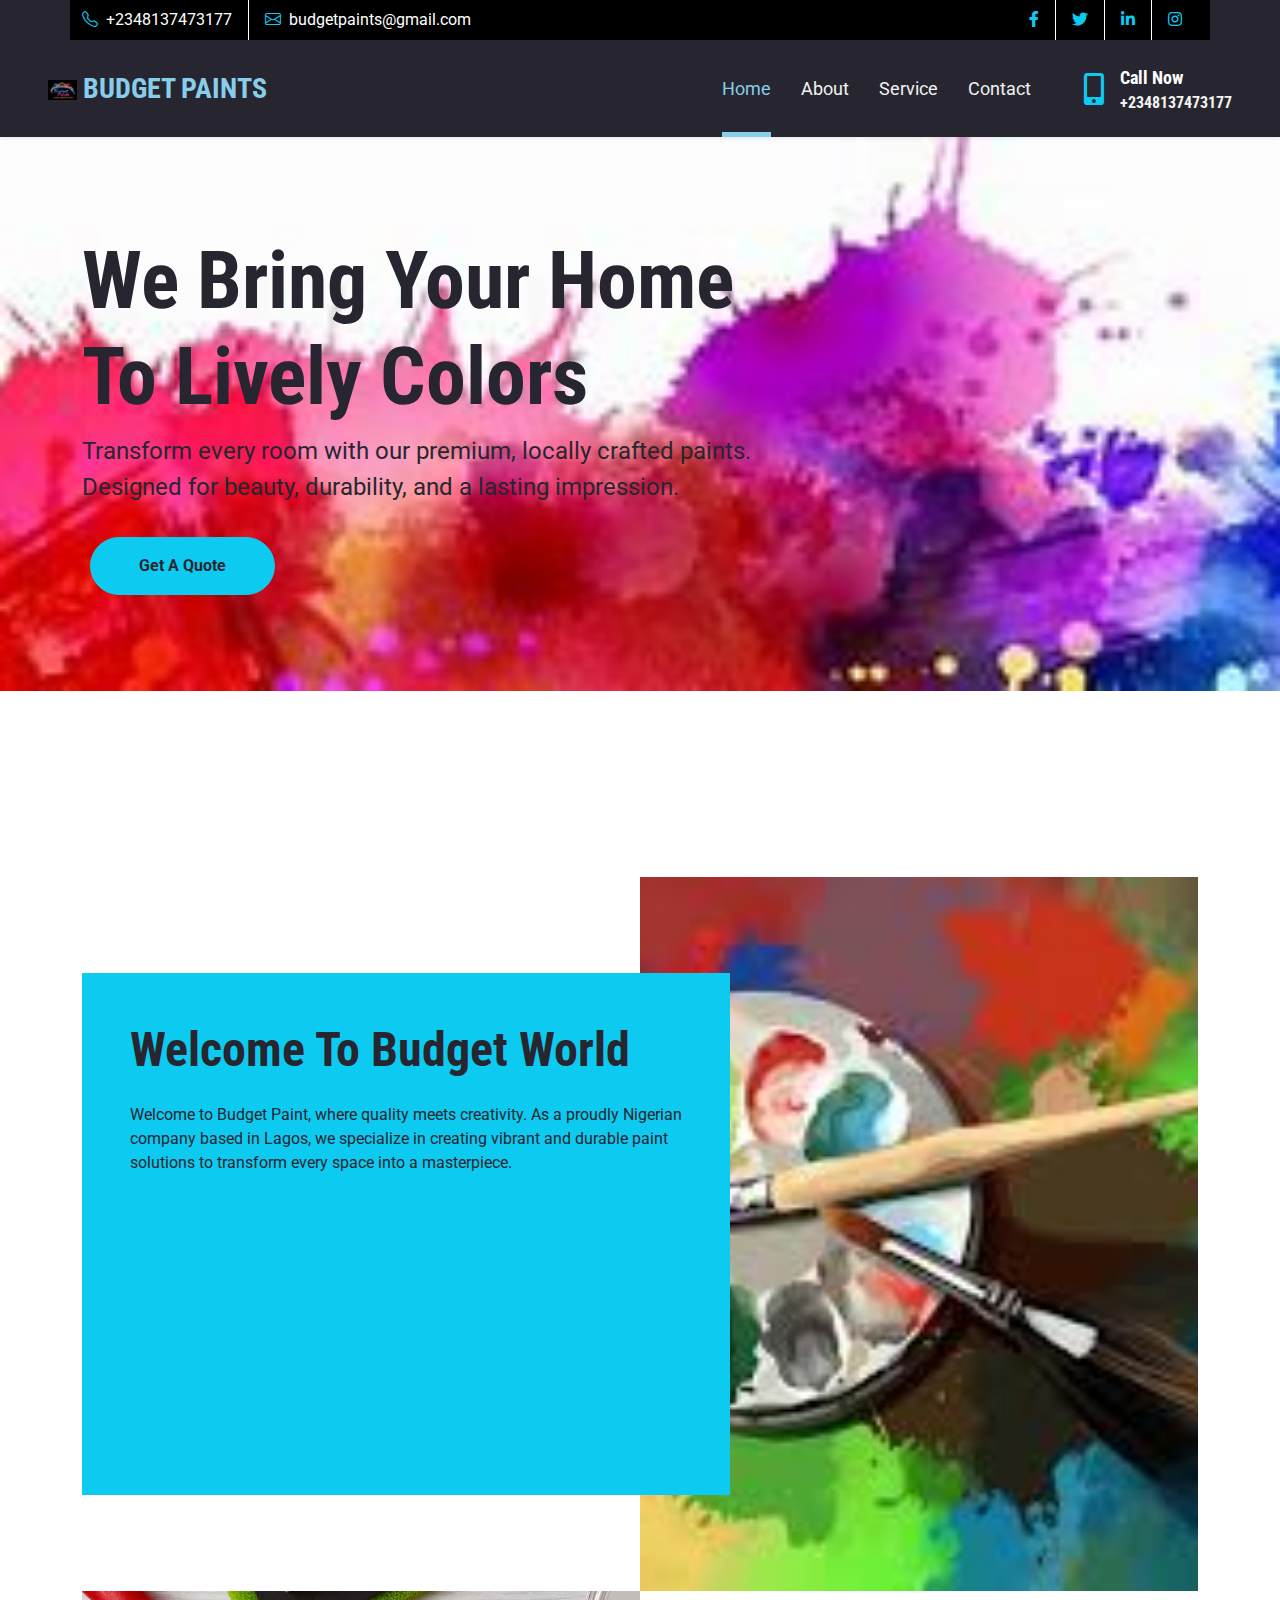
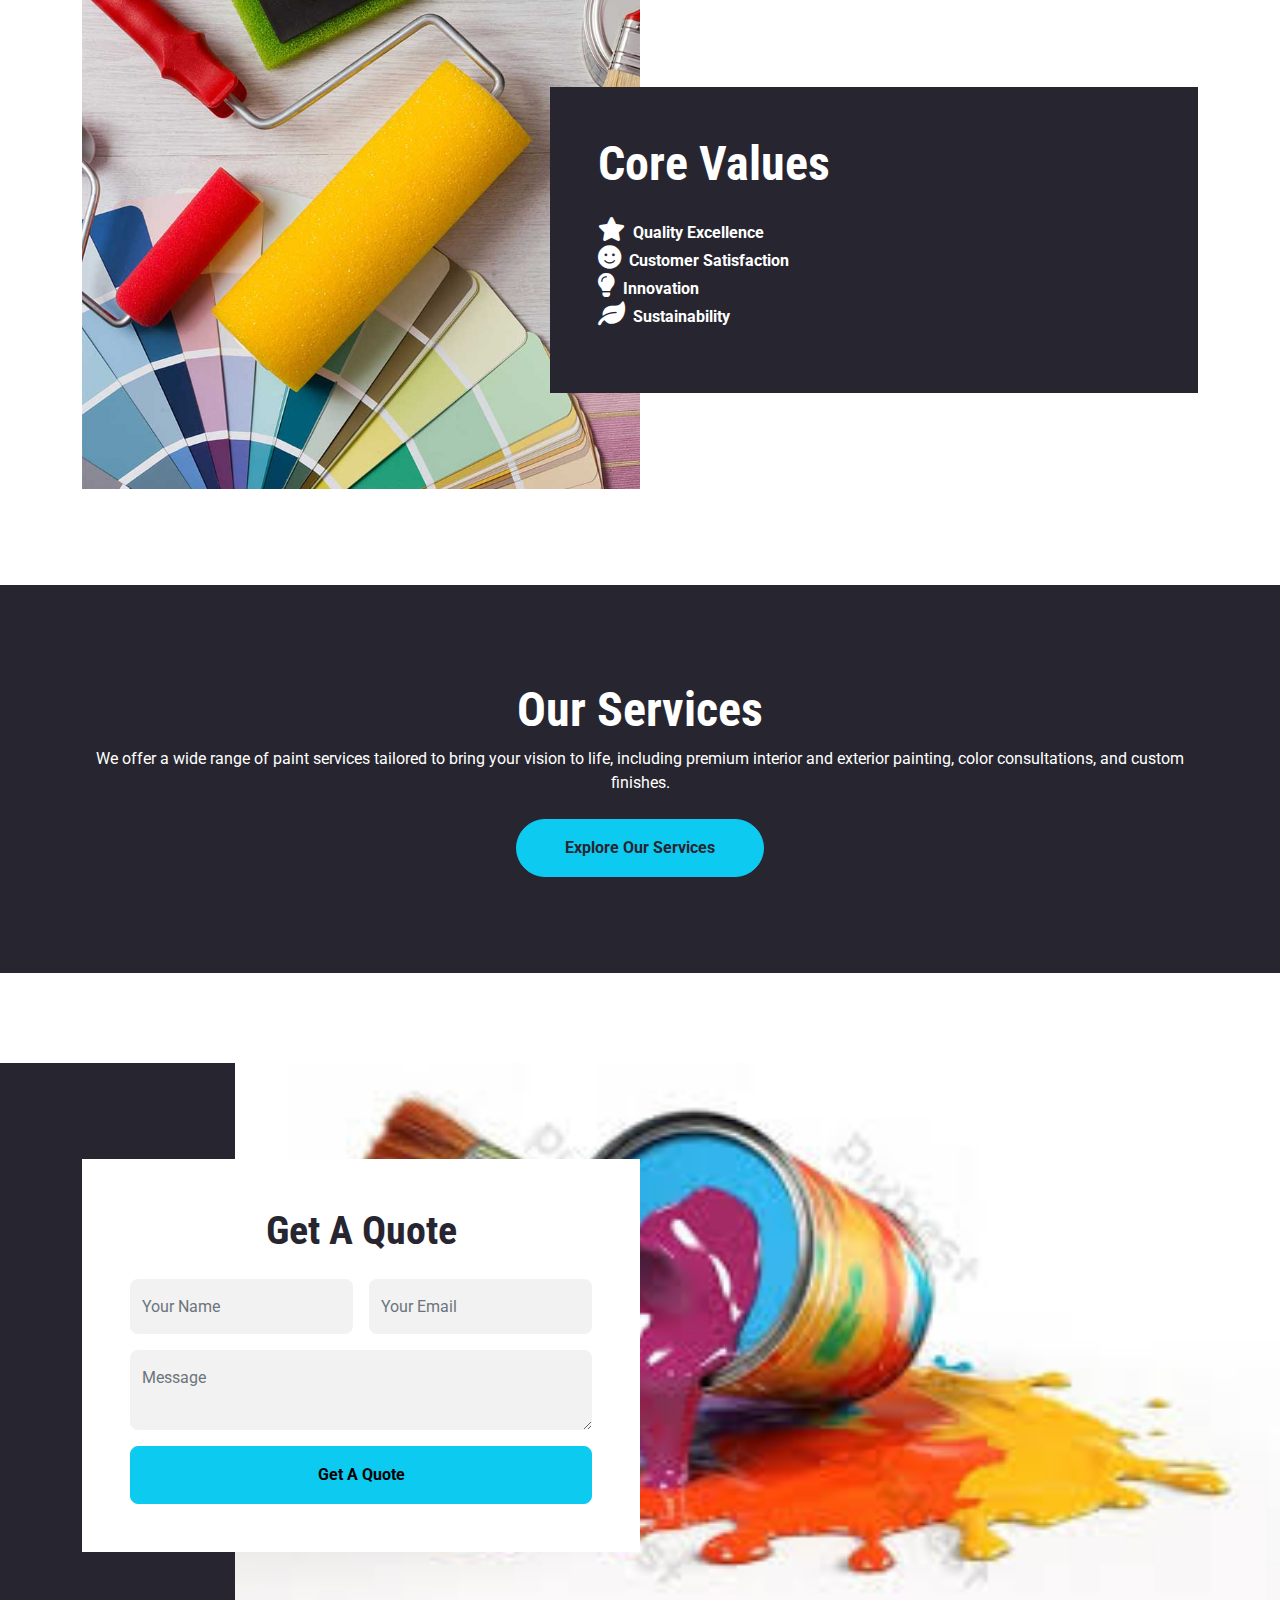
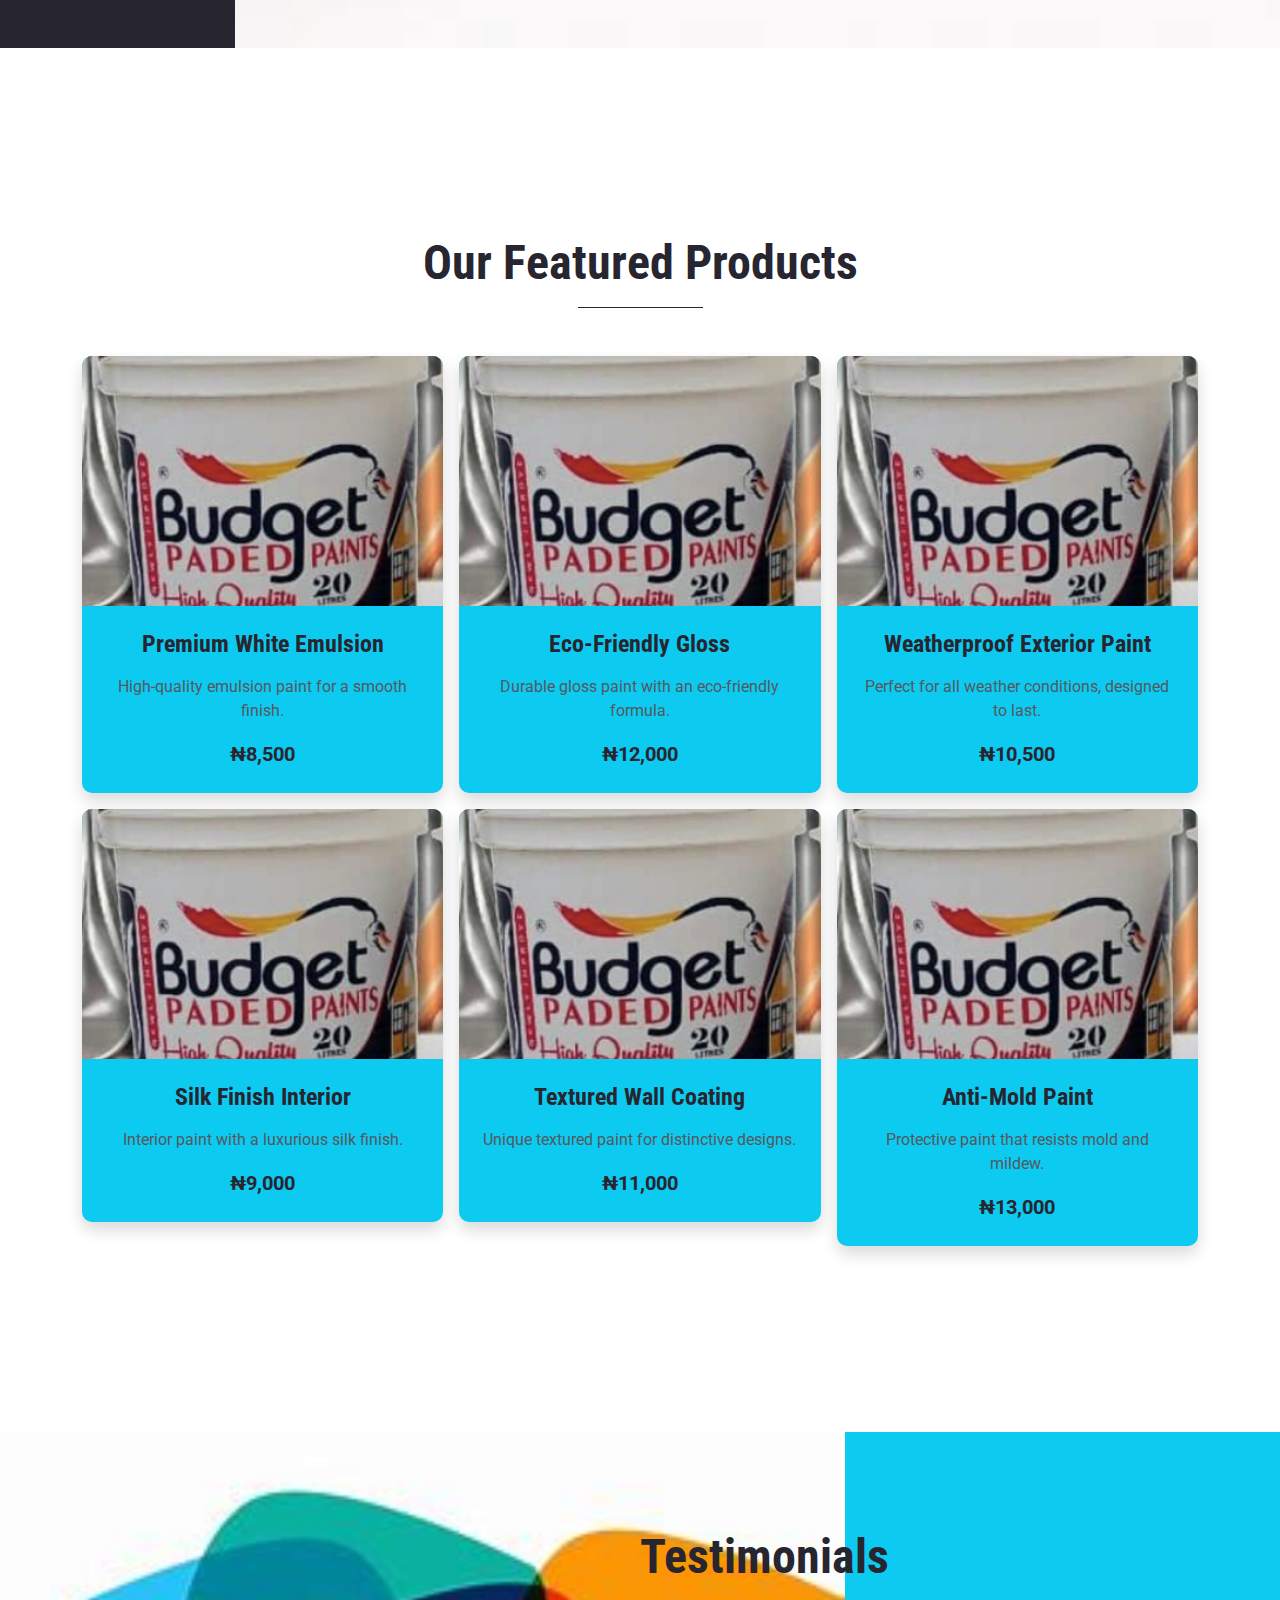
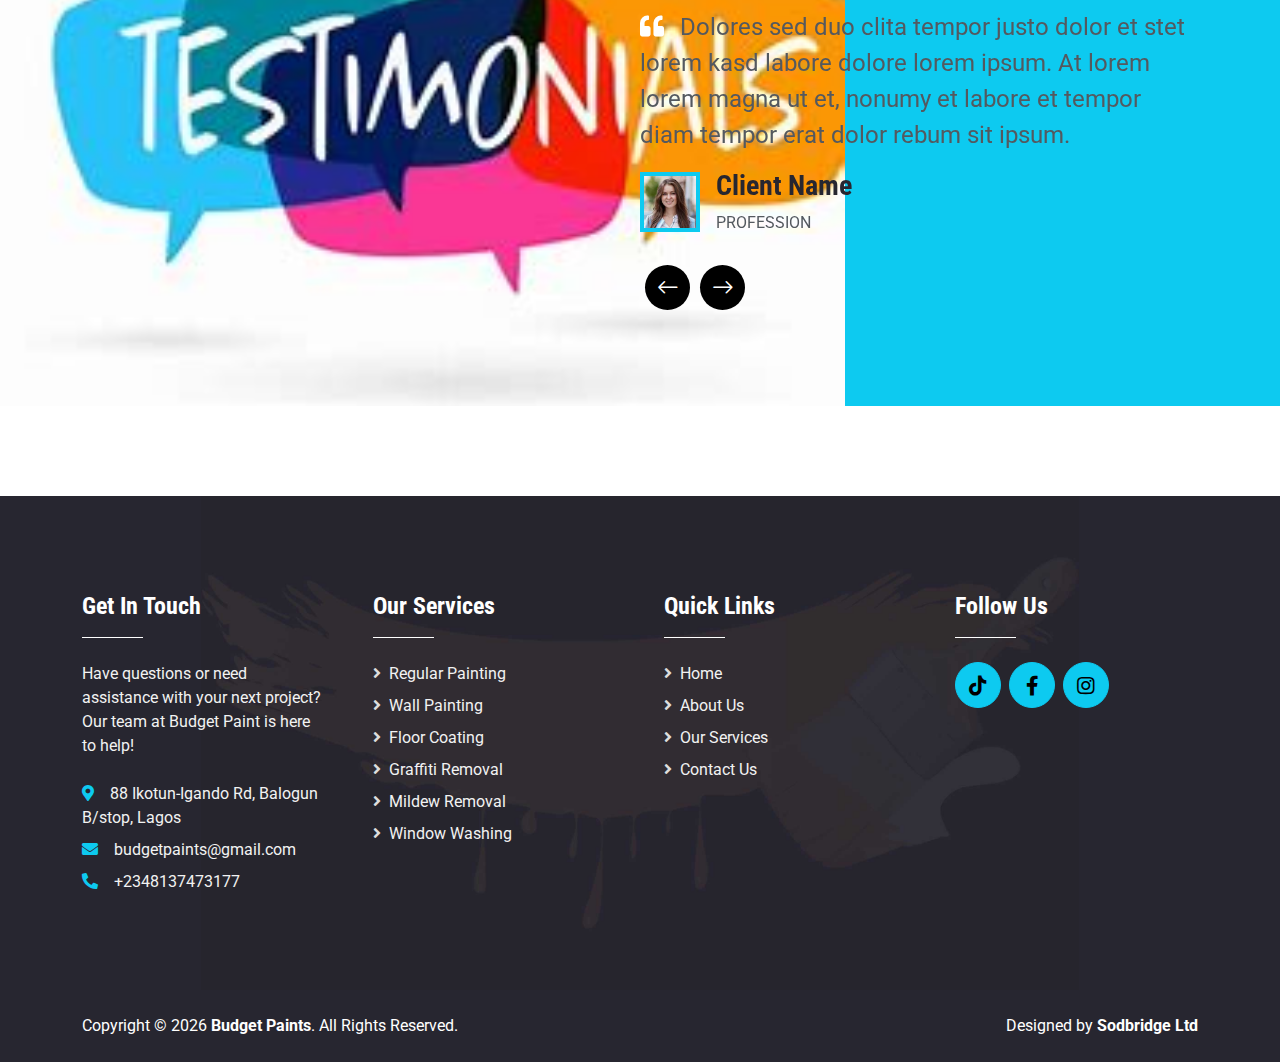
==== index.html @ be2e7efd "first commit" ====
<!DOCTYPE html>
<html lang="en">

<head>
    <meta charset="utf-8">
    <title>Bugdet Paints - Bringing your imaginations to reality.</title>
    <meta content="width=device-width, initial-scale=1.0" name="viewport">
    <!-- Author Meta -->
    <meta name="author" content=" Sodbridge" />
    <meta name="keywords" content="paint manufacturing, paint company Nigeria, high-quality paint, interior and exterior paint, wall paint Nigeria, paint for Nigerian homes, durable paint, Lagos paint manufacturer">
    <meta name="description" content="Budget Paint is a leading Nigerian paint manufacturing company based in Lagos, dedicated to transforming homes with high-quality, durable paint that delivers both beauty and protection. With a range of colors and finishes, we bring vibrant life to walls across Nigeria.">


    <!-- Favicon -->
    <link href="img/bicon.png" rel="icon">

    <!-- Google Web Fonts -->
    <link rel="preconnect" href="https://fonts.gstatic.com">
    <link href="https://fonts.googleapis.com/css2?family=Roboto+Condensed:wght@400;700&family=Roboto:wght@400;700&display=swap" rel="stylesheet">  

    <!-- Icon Font Stylesheet -->
    <link href="https://cdnjs.cloudflare.com/ajax/libs/font-awesome/5.15.0/css/all.min.css" rel="stylesheet">
    <link href="https://cdn.jsdelivr.net/npm/bootstrap-icons@1.4.1/font/bootstrap-icons.css" rel="stylesheet">

    <!-- Libraries Stylesheet -->
    <link href="lib/owlcarousel/assets/owl.carousel.min.css" rel="stylesheet">

    <!-- Customized Bootstrap Stylesheet -->
    <link href="css/bootstrap.min.css" rel="stylesheet">

    <!-- Template Stylesheet -->
    <link href="css/style.css" rel="stylesheet">
</head>

<body>
    <!-- Topbar Start -->
    <div class="container-fluid bg-dark d-none d-lg-block">
        <div class="container">
            <div class="row" style="background-color: black; color: white;">
                <div class="col-md-6 text-center text-lg-start mb-2 mb-lg-0">
                    <div class="d-inline-flex align-items-center">
                        <a  class="text-white py-2 pe-3 border-end border-white" href=""><i class="bi bi-telephone text-info me-2"></i>+2348137473177</a>
                        <a class="text-white py-2 px-3" href="mailto:budgetpaints@gmail.com"><i class="bi bi-envelope text-info me-2"></i>budgetpaints@gmail.com</a>
                    </div>
                </div>
                <div class="col-md-6 text-center text-lg-end">
                    <div class="d-inline-flex align-items-center">
                        <a class="text-body py-2 px-3 border-end border-white" href="">
                            <i class="fab fa-facebook-f text-info"></i>
                        </a>
                        <a class="text-body py-2 px-3 border-end border-white" href="">
                            <i class="fab fa-twitter text-info"></i>
                        </a>
                        <a class="text-body py-2 px-3 border-end border-white" href="">
                            <i class="fab fa-linkedin-in text-info"></i>
                        </a>
                        <a class="text-body py-2 px-3" href="">
                            <i class="fab fa-instagram text-info"></i>
                        </a>
<!--                         <a class="text-body py-2 ps-3" href="">
                            <i class="fab fa-youtube text-info"></i>
                        </a> -->
                    </div>
                </div>
            </div>
        </div>
    </div>
    <!-- Topbar End -->


    <!-- Navbar Start -->
    <nav style="background-color:black; border-right-color:black;" class="navbar navbar-expand-lg bg-dark navbar-dark shadow-sm px-5 py-3 py-lg-0">
        <a href="index.html" class="navbar-brand p-0">
            <h3 class="m-0 text-uppercase " style="color:skyblue;"><img src="img/bicon.png" style="height:20px;"> Budget Paints</h3>
        </a>
        <button class="navbar-toggler" type="button" data-bs-toggle="collapse" data-bs-target="#navbarCollapse">
            <span class="navbar-toggler-icon"></span>
        </button>
        <div class="collapse navbar-collapse" id="navbarCollapse">
            <div class="navbar-nav ms-auto py-0 pe-4 border-end border-5 border-dark">
                <a href="index.html" class="nav-item nav-link active">Home</a>
                <a href="about.html" class="nav-item nav-link">About</a>
                <a href="service.html" class="nav-item nav-link">Service</a>
<!--                 <div class="nav-item dropdown">
                    <a href="#" class="nav-link dropdown-toggle" data-bs-toggle="dropdown">Pages</a>
                    <div class="dropdown-menu m-0">
                        <a href="blog.html" class="dropdown-item">Blog Grid</a>
                        <a href="detail.html" class="dropdown-item">Blog Detail</a>
                        <a href="team.html" class="dropdown-item">The Team</a>
                        <a href="testimonial.html" class="dropdown-item">Testimonial</a>
                    </div>
                </div> -->
                <a href="contact.html" class="nav-item nav-link">Contact</a>
            </div>
            <div class="d-none d-lg-flex align-items-center ps-4">
                <i class="fa fa-2x fa-mobile-alt text-info me-3"></i>
                <div>
                    <h5 class="text-white mb-1"><small>Call Now</small></h5>
                    <h6 class="text-light m-0">+2348137473177</h6>
                </div>
            </div>
        </div>
    </nav>
    <!-- Navbar End -->


    <!-- Hero Start -->
    <div class="container-fluid bg-dark py-5 bg-hero" style="margin-bottom: 90px;">
        <div class="container py-5">
            <div class="row justify-content-start">
                <div class="col-lg-8 text-center text-lg-start">
                    <h1 class="display-1 text-dark">We Bring Your Home To Lively Colors</h1>
                    <p class="fs-4 text-dark mb-4">Transform every room with our premium, locally crafted paints. Designed for beauty, durability, and a lasting impression.</p>
                    <div class="pt-2">
                        <a href="#quote" class="btn btn-info text-dark rounded-pill py-md-3 px-md-5 mx-2">Get A Quote</a>
                        <!-- <a href="" class="btn btn-outline-info rounded-pill py-md-3 px-md-5 mx-2">Contact Us</a> -->
                    </div>
                </div>
            </div>
        </div>
    </div>
    <!-- Hero End -->


    <!-- About Start -->
    <div class="container-fluid py-5">
        <div class="container py-5">
            <div class="row gx-0 mb-3 mb-lg-0">
                <div class="col-lg-6 my-lg-5 py-lg-5">
                    <div class="about-start bg-info p-5">
                        <h1 class="display-5 mb-4 text-dark">Welcome To Budget World</h1>
                        <p class="text-dark">Welcome to Budget Paint, where quality meets creativity. As a proudly Nigerian company based in Lagos, we specialize in creating vibrant and durable paint solutions to transform every space into a masterpiece.</p>
                        <div class="why-choose-us-list mt-4">
                            <ul class="list-unstyled text-dark">
                                <li class="mb-3">
                                    <i class="fa fa-paint-brush fs-4 me-2"></i>
                                    <strong>High-Quality Products</strong>: Premium paints for lasting beauty & durability.
                                </li>
                                <li class="mb-3">
                                    <i class="fa fa-leaf fs-4 me-2"></i>
                                    <strong>Eco-Conscious Approach</strong>: Environmentally friendly solutions you can trust.
                                </li>
                                <li class="mb-3">
                                    <i class="fa fa-handshake fs-4 me-2"></i>
                                    <strong>Customer-Centered Service</strong>: Personalized guidance at every step.
                                </li>
                                <li class="mb-3">
                                    <i class="fa fa-palette fs-4 me-2"></i>
                                    <strong>Color Variety</strong>: A diverse palette tailored to fit your unique vision.
                                </li>
                            </ul>
                        </div>
                    </div>
                </div>
                <div class="col-lg-6" style="min-height: 400px;">
                    <div class="position-relative h-100">
                        <img class="position-absolute w-100 h-100" src="img/about2.jpeg" style="object-fit: cover;">
                    </div>
                </div>
            </div>
            <div class="row gx-0">
                <div class="col-lg-6" style="min-height: 400px;">
                    <div class="position-relative h-100">
                        <img class="position-absolute w-100 h-100" src="img/about-2.jpg" style="object-fit: cover;">
                    </div>
                </div>
                <div class="col-lg-6 my-lg-5 py-lg-5">
                    <div class="about-end bg-dark p-5">
                        <h1 class="display-5 text-white mb-4">Core Values</h1>
                        <p>
                            <ul class="list-unstyled text-white">
                                <li><i class="fa fa-star fs-4 me-2"></i><strong>Quality Excellence</strong></li>
                                <li><i class="fa fa-smile fs-4 me-2"></i><strong>Customer Satisfaction</strong></li>
                                <li><i class="fa fa-lightbulb fs-4 me-2"></i><strong>Innovation</strong></li>
                                <li><i class="fa fa-leaf fs-4 me-2"></i><strong>Sustainability</strong></li>
                            </ul>
                        </p>
                    </div>
                </div>
            </div>
        </div>
    </div>
    <!-- About End -->
    

    <!-- Services Start -->
    <div class="container-fluid bg-dark py-5">
    <div class="container text-center py-5">
        <h2 class="display-5 text-white">Our Services</h2>
        <p class="mb-4 text-white">We offer a wide range of paint services tailored to bring your vision to life, including premium interior and exterior painting, color consultations, and custom finishes.</p>
        <a href="service.html" class="btn btn-info text-dark rounded-pill py-md-3 px-md-5">Explore Our Services</a>
    </div>
</div>

    <!-- Services End -->

    <!-- Quote Start -->
    <div class="container-fluid bg-dark bg-quote py-5" id="quote" style="margin: 90px 0;">
        <div class="container py-5">
            <div class="row g-0 justify-content-start">
                <div class="col-lg-6">
                    <div class="bg-white text-center p-5">
                        <h1 class="mb-4">Get A Quote</h1> 
                    
                        <form action="#" method="post" data-netlify="true">
                           <!-- <hr> <small><i>We'll respond to you based on your request.</i></small>  -->
                            <div class="row g-3">
                                <div class="col-12 col-sm-6">
                                    <input type="text" class="form-control bg-light border-0" required="" placeholder="Your Name" style="height: 55px;">
                                </div>
                                <div class="col-12 col-sm-6">
                                    <input type="email" class="form-control bg-light border-0" required="" placeholder="Your Email" style="height: 55px;">
                                </div>
                                <div class="col-12">
                                    <textarea class="form-control bg-light border-0 py-3" required="" rows="2" placeholder="Message"></textarea>
                                </div>
                                <div class="col-12">
                                    <button class="btn btn-info w-100 py-3" type="submit">Get A Quote</button>
                                </div>
                            </div>
                        </form>
                    </div>
                </div>
            </div>
        </div>
    </div>
    <!-- Quote End -->




    <!-- Products Section Start -->
    <div class="container-fluid py-5">
    <div class="container py-5">
        <div class="text-center mx-auto mb-5" style="max-width: 500px;">
            <h1 class="display-5">Our Featured Products</h1>
            <hr class="w-25 mx-auto text-dark" style="opacity: 1;">
        </div>
        <div class="row g-3">
            <!-- Product Item Start -->
            <!-- Product Item Start -->
            <div class="col-xl-4 col-lg-6 col-md-6">
                <div class="product-item shadow bg-info" style="border-radius: 10px; overflow: hidden;">
                    <img class="img-fluid w-100" style="height: 250px; object-fit: cover;" src="img/productdemo.png" alt="Product 1" onclick="showImageModal('img/productdemo.jpng')">
                    <div class="p-4 text-center">
                        <h4 class="mb-3">Premium White Emulsion</h4>
                        <p>High-quality emulsion paint for a smooth finish.</p>
                        <span class="price text-dark fs-5">₦8,500</span>
                    </div>
                </div>
            </div>
            <!-- Product Item End -->

            <!-- Product Item 2 -->
            <div class="col-xl-4 col-lg-6">
                <div class="product-item shadow bg-info" style="border-radius: 10px; overflow: hidden;">
                    <img style="height: 250px; object-fit: cover;" class="img-fluid w-100" src="img/productdemo.png" alt="Eco-Friendly Gloss" onclick="showImageModal('img/productdemo.png')">
                    <div class="p-4 text-center">
                        <h4 class="mb-3">Eco-Friendly Gloss</h4>
                        <p>Durable gloss paint with an eco-friendly formula.</p>
                        <span class="price text-dark fs-5">₦12,000</span>
                    </div>
                </div>
            </div>

            <!-- Product Item 3 -->
            <div class="col-xl-4 col-lg-6">
                <div class="product-item shadow bg-info" style="border-radius: 10px; overflow: hidden;">
                    <img style="height: 250px; object-fit: cover;" class="img-fluid w-100" src="img/productdemo.png" alt="Weatherproof Exterior Paint" onclick="showImageModal('img/productdemo.png')">
                    <div class="p-4 text-center">
                        <h4 class="mb-3">Weatherproof Exterior Paint</h4>
                        <p>Perfect for all weather conditions, designed to last.</p>
                        <span class="price text-dark fs-5">₦10,500</span>
                    </div>
                </div>
            </div>

            <!-- Product Item 4 -->
            <div class="col-xl-4 col-lg-6">
                <div class="product-item shadow bg-info" style="border-radius: 10px; overflow: hidden;">
                    <img style="height: 250px; object-fit: cover;" class="img-fluid w-100" src="img/productdemo.png" alt="Silk Finish Interior" onclick="showImageModal('img/productdemo.png')">
                    <div class="p-4 text-center">
                        <h4 class="mb-3">Silk Finish Interior</h4>
                        <p>Interior paint with a luxurious silk finish.</p>
                        <span class="price text-dark fs-5">₦9,000</span>
                    </div>
                </div>
            </div>

            <!-- Product Item 5 -->
            <div class="col-xl-4 col-lg-6">
                <div class="product-item shadow bg-info" style="border-radius: 10px; overflow: hidden;">
                    <img style="height: 250px; object-fit: cover;" class="img-fluid w-100" src="img/productdemo.png" alt="Textured Wall Coating" onclick="showImageModal('img/productdemo.png')">
                    <div class="p-4 text-center">
                        <h4 class="mb-3">Textured Wall Coating</h4>
                        <p>Unique textured paint for distinctive designs.</p>
                        <span class="price text-dark fs-5">₦11,000</span>
                    </div>
                </div>
            </div>

            <!-- Product Item 6 -->
            <div class="col-xl-4 col-lg-6">
                <div class="product-item shadow bg-info" style="border-radius: 10px; overflow: hidden;">
                    <img style="height: 250px; object-fit: cover;" class="img-fluid w-100" src="img/productdemo.png" alt="Anti-Mold Paint" onclick="showImageModal('img/productdemo.png')">
                    <div class="p-4 text-center">
                        <h4 class="mb-3">Anti-Mold Paint</h4>
                        <p>Protective paint that resists mold and mildew.</p>
                        <span class="price text-dark fs-5">₦13,000</span>
                    </div>
                </div>
            </div>
            <!-- Product Item End -->
        </div>
    </div>
</div>

    <!-- Modal for Image Enlarging -->
    <div id="imageModal" class="modal" style="display: none;">
        <span class="close" onclick="closeImageModal()">&times;</span>
        <img class="modal-content" id="modalImage">
    </div>


    <!-- Testimonial Start -->
    <div class="container-fluid bg-info bg-testimonial py-5" style="margin: 90px 0;">
        <div class="container py-5">
            <div class="row g-0 justify-content-end">
                <div class="col-lg-6">
                    <h1 class="display-5 mb-4">Testimonials</h1>
                    <div class="owl-carousel testimonial-carousel">
                        <div class="testimonial-item">
                            <p class="fs-4 fw-normal"><i class="fa fa-quote-left text-white me-3"></i>Dolores sed duo clita tempor justo dolor et stet lorem kasd labore dolore lorem ipsum. At lorem lorem magna ut et, nonumy et labore et tempor diam tempor erat dolor rebum sit ipsum.</p>
                            <div class="d-flex align-items-center">
                                <img class="img-fluid p-1 bg-info" src="img/testimonial-1.jpg" alt="">
                                <div class="ps-3">
                                    <h3>Client Name</h3>
                                    <span class="text-uppercase">Profession</span>
                                </div>
                            </div>
                        </div>
                        <div class="testimonial-item">
                            <p class="fs-4 fw-normal"><i class="fa fa-quote-left text-white me-3"></i>Dolores sed duo clita tempor justo dolor et stet lorem kasd labore dolore lorem ipsum. At lorem lorem magna ut et, nonumy et labore et tempor diam tempor erat dolor rebum sit ipsum.</p>
                            <div class="d-flex align-items-center">
                                <img class="img-fluid p-1 bg-info" src="img/testimonial-2.jpg" alt="">
                                <div class="ps-3">
                                    <h3>Client Name</h3>
                                    <span class="text-uppercase">Profession</span>
                                </div>
                            </div>
                        </div>
                    </div>
                </div>
            </div>
        </div>
    </div>
    <!-- Testimonial End -->


    <!-- Blog Start -->
    <!-- <div class="container-fluid py-5">
        <div class="container py-5">
            <div class="text-center mx-auto mb-5" style="max-width: 500px;">
                <h1 class="display-5">Latest Articles From Painting Blog</h1>
                <hr class="w-25 mx-auto text-primary" style="opacity: 1;">
            </div>
            <div class="row g-3">
                <div class="col-xl-4 col-lg-6">
                    <div class="blog-item bg-primary">
                        <img class="img-fluid w-100" src="img/blog-1.jpg" alt="">
                        <div class="d-flex align-items-center">
                            <div class="bg-secondary mt-n4 d-flex flex-column flex-shrink-0 justify-content-center text-center me-4" style="width: 60px; height: 100px;">
                                <i class="fa fa-calendar-alt text-primary mb-2"></i>
                                <p class="m-0 text-white">Jan 01</p>
                                <small class="text-white">2045</small>
                            </div>
                            <a class="h4 m-0 text-truncate me-4" href="">Dolor clita vero elitr sea stet dolor justo  diam</a>
                        </div>
                        <div class="d-flex justify-content-between border-top border-secondary p-4">
                            <div class="d-flex align-items-center">
                                <img class="rounded-circle me-2" src="img/user.jpg" width="30" height="30" alt="">
                                <small class="text-uppercase">John Doe</small>
                            </div>
                            <div class="d-flex align-items-center">
                                <small class="ms-3"><i class="fa fa-eye text-secondary me-2"></i>12345</small>
                                <small class="ms-3"><i class="fa fa-comment text-secondary me-2"></i>123</small>
                            </div>
                        </div>
                    </div>
                </div>
                <div class="col-xl-4 col-lg-6">
                    <div class="blog-item bg-primary">
                        <img class="img-fluid w-100" src="img/blog-2.jpg" alt="">
                        <div class="d-flex align-items-center">
                            <div class="bg-secondary mt-n4 d-flex flex-column flex-shrink-0 justify-content-center text-center me-4" style="width: 60px; height: 100px;">
                                <i class="fa fa-calendar-alt text-primary mb-2"></i>
                                <p class="m-0 text-white">Jan 01</p>
                                <small class="text-white">2045</small>
                            </div>
                            <a class="h4 m-0 text-truncate me-4" href="">Dolor clita vero elitr sea stet dolor justo  diam</a>
                        </div>
                        <div class="d-flex justify-content-between border-top border-secondary p-4">
                            <div class="d-flex align-items-center">
                                <img class="rounded-circle me-2" src="img/user.jpg" width="30" height="30" alt="">
                                <small class="text-uppercase">John Doe</small>
                            </div>
                            <div class="d-flex align-items-center">
                                <small class="ms-3"><i class="fa fa-eye text-secondary me-2"></i>12345</small>
                                <small class="ms-3"><i class="fa fa-comment text-secondary me-2"></i>123</small>
                            </div>
                        </div>
                    </div>
                </div>
                <div class="col-xl-4 col-lg-6">
                    <div class="blog-item bg-primary">
                        <img class="img-fluid w-100" src="img/blog-3.jpg" alt="">
                        <div class="d-flex align-items-center">
                            <div class="bg-secondary mt-n4 d-flex flex-column flex-shrink-0 justify-content-center text-center me-4" style="width: 60px; height: 100px;">
                                <i class="fa fa-calendar-alt text-primary mb-2"></i>
                                <p class="m-0 text-white">Jan 01</p>
                                <small class="text-white">2045</small>
                            </div>
                            <a class="h4 m-0 text-truncate me-4" href="">Dolor clita vero elitr sea stet dolor justo  diam</a>
                        </div>
                        <div class="d-flex justify-content-between border-top border-secondary p-4">
                            <div class="d-flex align-items-center">
                                <img class="rounded-circle me-2" src="img/user.jpg" width="30" height="30" alt="">
                                <small class="text-uppercase">John Doe</small>
                            </div>
                            <div class="d-flex align-items-center">
                                <small class="ms-3"><i class="fa fa-eye text-secondary me-2"></i>12345</small>
                                <small class="ms-3"><i class="fa fa-comment text-secondary me-2"></i>123</small>
                            </div>
                        </div>
                    </div>
                </div>
            </div>
        </div>
    </div>
 -->    <!-- Blog End -->


    <!-- Call To Action Start -->
    <!-- <div class="container-fluid bg-dark bg-call-to-action py-5" style="margin-top: 90px;">
        <div class="container py-5">
            <div class="row g-0 justify-content-start">
                <div class="col-lg-6">
                    <h1 class="display-5 mb-4">Do You Have Any Project?</h1>
                    <p class="fs-4 fw-normal">Dolores sed duo clita tempor justo dolor et stet lorem kasd labore dolore lorem ipsum. At lorem lorem magna ut et, nonumy et labore et tempor diam tempor erat dolor rebum sit ipsum.</p>
                    <a href="" class="btn btn-info rounded-pill py-md-3 px-md-5 mt-4">Contact Us</a>
                </div>
            </div>
        </div>
    </div> -->
    <!-- Call To Action Start -->

    <!-- WhatsApp -->
    <script async src='https://d2mpatx37cqexb.cloudfront.net/delightchat-whatsapp-widget/embeds/embed.min.js'></script>
        <script>
          var wa_btnSetting = {"btnColor":"#14b4db","ctaText":"Chat Us Now","cornerRadius":40,"marginBottom":150,"marginLeft":20,"marginRight":20,"btnPosition":"right","whatsAppNumber":"2348137473177","welcomeMessage":"Welcome to Budget paints! Please drop your message. We'll respond in 15 mins or less. Thanks ","zIndex":999999,"btnColorScheme":"dark"};
          window.onload = () => {
            _waEmbed(wa_btnSetting);
          };
        </script>
      
    

    <!-- Footer Start -->
    <div class="container-fluid bg-dark bg-footer text-light py-5">
        <div class="container py-5">
            <div class="row g-5">
                <div class="col-lg-3 col-md-6">
                    <h4 class="text-white">Get In Touch</h4>
                    <hr class="w-25 text-white mb-4" style="opacity: 1;">
                    <p class="mb-4">Have questions or need assistance with your next project? Our team at Budget Paint is here to help!</p>
                    <p class="mb-2"><i class="fa fa-map-marker-alt text-info me-3"></i>88 Ikotun-Igando Rd, Balogun B/stop, Lagos</p>
                    <p class="mb-2"><i class="fa fa-envelope text-info me-3"></i>budgetpaints@gmail.com</p>
                    <p class="mb-0"><i class="fa fa-phone-alt text-info me-3"></i>+2348137473177</p>
                </div>
                <div class="col-lg-3 col-md-6">
                    <h4 class="text-white">Our Services</h4>
                    <hr class="w-25 text-white mb-4" style="opacity: 1;">
                    <div class="d-flex flex-column justify-content-start">
                        <a class="text-light mb-2" href="#"><i class="fa fa-angle-right me-2"></i>Regular Painting</a>
                        <a class="text-light mb-2" href="#"><i class="fa fa-angle-right me-2"></i>Wall Painting</a>
                        <a class="text-light mb-2" href="#"><i class="fa fa-angle-right me-2"></i>Floor Coating</a>
                        <a class="text-light mb-2" href="#"><i class="fa fa-angle-right me-2"></i>Graffiti Removal</a>
                        <a class="text-light mb-2" href="#"><i class="fa fa-angle-right me-2"></i>Mildew Removal</a>
                        <a class="text-light" href="#"><i class="fa fa-angle-right me-2"></i>Window Washing</a>
                    </div>
                </div>
                <div class="col-lg-3 col-md-6">
                    <h4 class="text-white">Quick Links</h4>
                    <hr class="w-25 text-white mb-4" style="opacity: 1;">
                    <div class="d-flex flex-column justify-content-start">
                        <a class="text-light mb-2" href="#"><i class="fa fa-angle-right me-2"></i>Home</a>
                        <a class="text-light mb-2" href="about.html"><i class="fa fa-angle-right me-2"></i>About Us</a>
                        <a class="text-light mb-2" href="service.html"><i class="fa fa-angle-right me-2"></i>Our Services</a>
<!--                         <a class="text-light mb-2" href="#"><i class="fa fa-angle-right me-2"></i>Meet The Team</a>
                        <a class="text-light mb-2" href="#"><i class="fa fa-angle-right me-2"></i>Latest Blog</a> -->
                        <a class="text-light" href="contact.html"><i class="fa fa-angle-right me-2"></i>Contact Us</a>
                    </div>
                </div>
                <div class="col-lg-3 col-md-6">
                <h4 class="text-white">Follow Us</h4>
                    <hr class="w-25 text-white mb-4" style="opacity: 1;">
                    <div class="d-flex">
                        <a class="btn btn-lg btn-info btn-lg-square rounded-circle me-2" href="#"><i class="fab fa-tiktok"></i></a>
                        <a class="btn btn-lg btn-info btn-lg-square rounded-circle me-2" href="https://web.facebook.com/budgetpaint/?_rdc=1&_rdr#"><i class="fab fa-facebook-f"></i></a>
                        <!-- <a class="btn btn-lg btn-info btn-lg-square rounded-circle me-2" href="#"><i class="fab fa-linkedin-in"></i></a> -->
                        <a class="btn btn-lg btn-info btn-lg-square rounded-circle" href="https://www.instagram.com/budgetpaints/"><i class="fab fa-instagram"></i></a>
                    </div>
                </div>
            </div>
        </div>
    </div>

    <div class="container-fluid bg-dark text-white py-4">
        <div class="container">
            <div class="row g-0">
                <div class="col-md-6 text-center text-md-start">
                    <p class="mb-md-0">Copyright &copy; <script>document.write(new Date().getFullYear());</script> <a class="text-white fw-bold" href="#">Budget Paints</a>. All Rights Reserved.</p>
                </div>
                <div class="col-md-6 text-center text-md-end">
                    <p class="mb-0">Designed by <a class="text-white fw-bold" href="https://sodbridge.com" target="_blank">Sodbridge Ltd</a></p>
                </div>
            </div>
        </div>
    </div>
    <!-- Footer End -->


    <!-- Back to Top -->
    <a href="#" class="btn btn-lg btn-info btn-lg-square rounded-circle back-to-top"><i class="bi bi-arrow-up"></i></a>


    <!-- JavaScript Libraries -->
    <script src="https://code.jquery.com/jquery-3.4.1.min.js"></script>
    <script src="https://cdn.jsdelivr.net/npm/bootstrap@5.0.0/dist/js/bootstrap.bundle.min.js"></script>
    <script src="lib/easing/easing.min.js"></script>
    <script src="lib/waypoints/waypoints.min.js"></script>
    <script src="lib/owlcarousel/owl.carousel.min.js"></script>

    <!-- Template Javascript -->
    <script src="js/main.js"></script>

    <!-- Products script -->
    <script>
        function showImageModal(src) {
            document.getElementById("imageModal").style.display = "block";
            document.getElementById("modalImage").src = src;
        }
        function closeImageModal() {
            document.getElementById("imageModal").style.display = "none";
        }
    </script>

</body>

</html>
---- css/style.css ----
/********** Template CSS **********/
:root {
    --primary: skyblue;
/*    --secondary: #8CC641;*/
    --secondary: black;
    --light: #F2F2F2;
/*    --dark: #272630;*/
    --dark: black;
}

.btn {
    font-weight: 700;
    transition: .5s;
}

.btn:hover {
   -webkit-box-shadow: 0 8px 6px -6px skyblue;
    -moz-box-shadow: 0 8px 6px -6px skyblue;
    box-shadow: 0 8px 6px -6px skyblue;
    background-color: skyblue;
    color: white;
}

.btn.btn-secondary {
    color: #FFFFFF;
    background-color: skyblue;
}

.btn-square {
    width: 36px;
    height: 36px;
}

.btn-sm-square {
    width: 28px;
    height: 28px;
}

.btn-lg-square {
    width: 46px;
    height: 46px;
}

.btn-square,
.btn-sm-square,
.btn-lg-square {
    padding-left: 0;
    padding-right: 0;
    text-align: center;
}

.back-to-top {
    position: fixed;
    display: none;
    right: 30px;
    bottom: 30px;
    z-index: 99;
}

.navbar-dark .navbar-nav .nav-link {
    position: relative;
    margin-left: 30px;
    padding: 35px 0;
    font-size: 18px;
    color: var(--light);
    outline: none;
    transition: .5s;
}

.sticky-top.navbar-dark .navbar-nav .nav-link {
    padding: 20px 0;
}

.navbar-dark .navbar-nav .nav-link:hover,
.navbar-dark .navbar-nav .nav-link.active {
    color: var(--primary);
}

@media (min-width: 992px) {
    .navbar-dark .navbar-nav .nav-link::before {
        position: absolute;
        content: "";
        width: 0;
        height: 5px;
        bottom: 0;
        left: 50%;
        background: var(--primary);
        transition: .5s;
    }

    .navbar-dark .navbar-nav .nav-link:hover::before,
    .navbar-dark .navbar-nav .nav-link.active::before {
        width: 100%;
        left: 0;
    }
}

@media (max-width: 991.98px) {
    .navbar-dark .navbar-nav .nav-link  {
        margin-left: 0;
        padding: 10px 0;
    }
}

.bg-hero {
    background: url(../img/bgimg1.jpeg) center no-repeat;
    background-size: cover;
}

@media (max-width: 991.98px) {
    .bg-hero {
        background-size: cover;
    }
}

.about-start,
.about-end {
    background: url(../img/aboutbg.jpg) center center no-repeat;
    background-size: contain;
}

@media (min-width: 992px) {
    .about-start {
        position: relative;
        margin-right: -90px;
        z-index: 1;
    }

    .about-end {
        position: relative;
        margin-left: -90px;
        z-index: 1;
    }
}

.service-item,
.contact-item {
    background: url(../img/service4.jpeg) top center no-repeat;
    background-size: cover;
    transition: .5s;
}

.service-item:hover,
.contact-item:hover {
    background: url(../img/service1.jpg) bottom center no-repeat;
    background-size: cover;
    color: black;
}

.service-item .service-icon,
.contact-item .contact-icon {
    margin-top: -50px;
    width: 100px;
    height: 100px;
    color: var(--secondary);
    background: #FFFFFF;
    transform: rotate(-45deg);
}

.service-item .service-icon div,
.contact-item .contact-icon div {
    width: 100%;
    height: 100%;
    display: flex;
    align-items: center;
    justify-content: center;
    background: var(--primary);
    transition: .5s;
}

.service-item .service-icon i,
.contact-item .contact-icon i {
    transform: rotate(45deg);
    transition: .5s;
}

.service-item:hover .service-icon div,
.contact-item:hover .contact-icon div {
    background: var(--secondary);
    color: black;
}

.service-item:hover .service-icon i,
.contact-item:hover .contact-icon i {
    color: var(--primary);
}

.service-item a.btn {
    position: relative;
    bottom: -30px;
    opacity: 0;
}

.service-item:hover a.btn {
    bottom: 0;
    opacity: 1;
}

.bg-quote {
    background: url(../img/quote3.jpeg) top right no-repeat;
    background-size: contain ;
}

@media (max-width: 991.98px) {
    .bg-quote {
        background-size: cover;
    }
}

.team-item {
    position: relative;
    margin-bottom: 45px;
}

.team-text {
    position: absolute;
    display: flex;
    flex-direction: column;
    align-items: center;
    justify-content: center;
    background: url(../img/team.jpg) bottom center no-repeat;
    background-size: cover;
    height: 90px;
    padding: 0 30px;
    right: 45px;
    left: 45px;
    bottom: -45px;
    transition: .5s;
    z-index: 1;
}

.team-item:hover .team-text {
    height: 100%;
    bottom: 0;
}

.team-social {
    position: absolute;
    transition: .1s;
    transition-delay: .0s;
    opacity: 0;
}

.team-item:hover .team-social {
    transition-delay: .3s;
    opacity: 1;
}

.bg-testimonial {
    background: url(../img/testi1.jpeg) top left no-repeat;
    background-size: contain;
}

@media (max-width: 991.98px) {
    .bg-testimonial {
        background-size: cover;
    }
}

.testimonial-carousel .owl-nav {
    margin-top: 30px;
    display: flex;
    justify-content: start;
}

.testimonial-carousel .owl-nav .owl-prev,
.testimonial-carousel .owl-nav .owl-next{
    position: relative;
    margin: 0 5px;
    width: 45px;
    height: 45px;
    display: flex;
    align-items: center;
    justify-content: center;
    color: white;
    background: var(--secondary);
    font-size: 22px;
    border-radius: 45px;
    transition: .5s;
}

.testimonial-carousel .owl-nav .owl-prev:hover,
.testimonial-carousel .owl-nav .owl-next:hover {
/*    color: var(--dark);*/
    color: black;
}

.testimonial-carousel .owl-item img {
    width: 60px;
    height: 60px;
}

.bg-call-to-action {
    background: url(../img/cta1.jpeg) top right no-repeat;
    background-size: contain;
}

.bg-footer {
    background: url(../img/footer.jpg) center center no-repeat;
    background-size: contain;
}

@media (max-width: 991.98px) {
    .bg-call-to-action,
    .bg-footer {
        background-size: cover;
    }
}

/* Extras */

.why-choose-us-list {
        list-style: none;
        padding: 0;
        animation: fadeInUp 1s ease-out;
    }
    .why-choose-us-list li {
        margin: 10px 0;
        font-size: 1.1rem;
        opacity: 0;
        animation: slideIn 1s ease forwards;
        display: flex;
        align-items: center;
    }
    .why-choose-us-list li i {
        font-size: 1.5rem;
        margin-right: 8px;
    }
    @keyframes slideIn {
        from { transform: translateY(20px); opacity: 0; }
        to { transform: translateY(0); opacity: 1; }
    }

/* Products */

    .product-item {
        transition: transform 0.3s, box-shadow 0.3s;
    }
    .product-item:hover {
        transform: scale(1.05);
        box-shadow: 0 4px 20px rgba(0, 0, 0, 0.2);
    }
    .price {
        font-weight: bold;
    }

    .product-img {
        height: 100px; /* Adjust as needed */
        object-fit: cover;
    }

    /* Responsive modal image styling */
    #imageModal {
        display: none;
        position: fixed;
        z-index: 1;
        left: 0;
        top: 0;
        width: 80%;
        height: 80%;
        overflow: auto;
        background-color: rgba(0, 0, 0, 0.8);
    }
    .modal-content {
        margin: auto;
        display: block;
        max-width: 80%;
    }
    .close {
        position: absolute;
        top: 15px;
        right: 35px;
        color: #fff;
        font-size: 30px;
        font-weight: bold;
        cursor: pointer;
    }

    /* Modal styles */
    .modal {
        display: flex;
        position: fixed;
        z-index: 1000;
        left: 0;
        top: 0;
        width: 80%;
        height: 80%;
        background-color: rgba(0, 0, 0, 0.7);
        justify-content: center;
        align-items: center;
    }

    /* Breadcrumbs */
    .bg-hero a {
        color: #ddd;
    }
    .bg-hero a:hover {
        color: #fff;
    }
    .fa-angle-right {
        color: #ddd;
    }

    /*  Portfolio  */

    .portfolio-img {
    transition: transform 0.3s ease-in-out, opacity 0.3s ease-in-out;
    opacity: 0.8;
    }
    .portfolio-img:hover {
        transform: scale(1.05);
        opacity: 1;
    }

    /*  FAQs  */
    .faq-section {
    background-color: rgba(135, 206, 250, 0.15); /* Light sky blue with slight transparency */
    border-radius: 10px;
    padding: 20px;
}
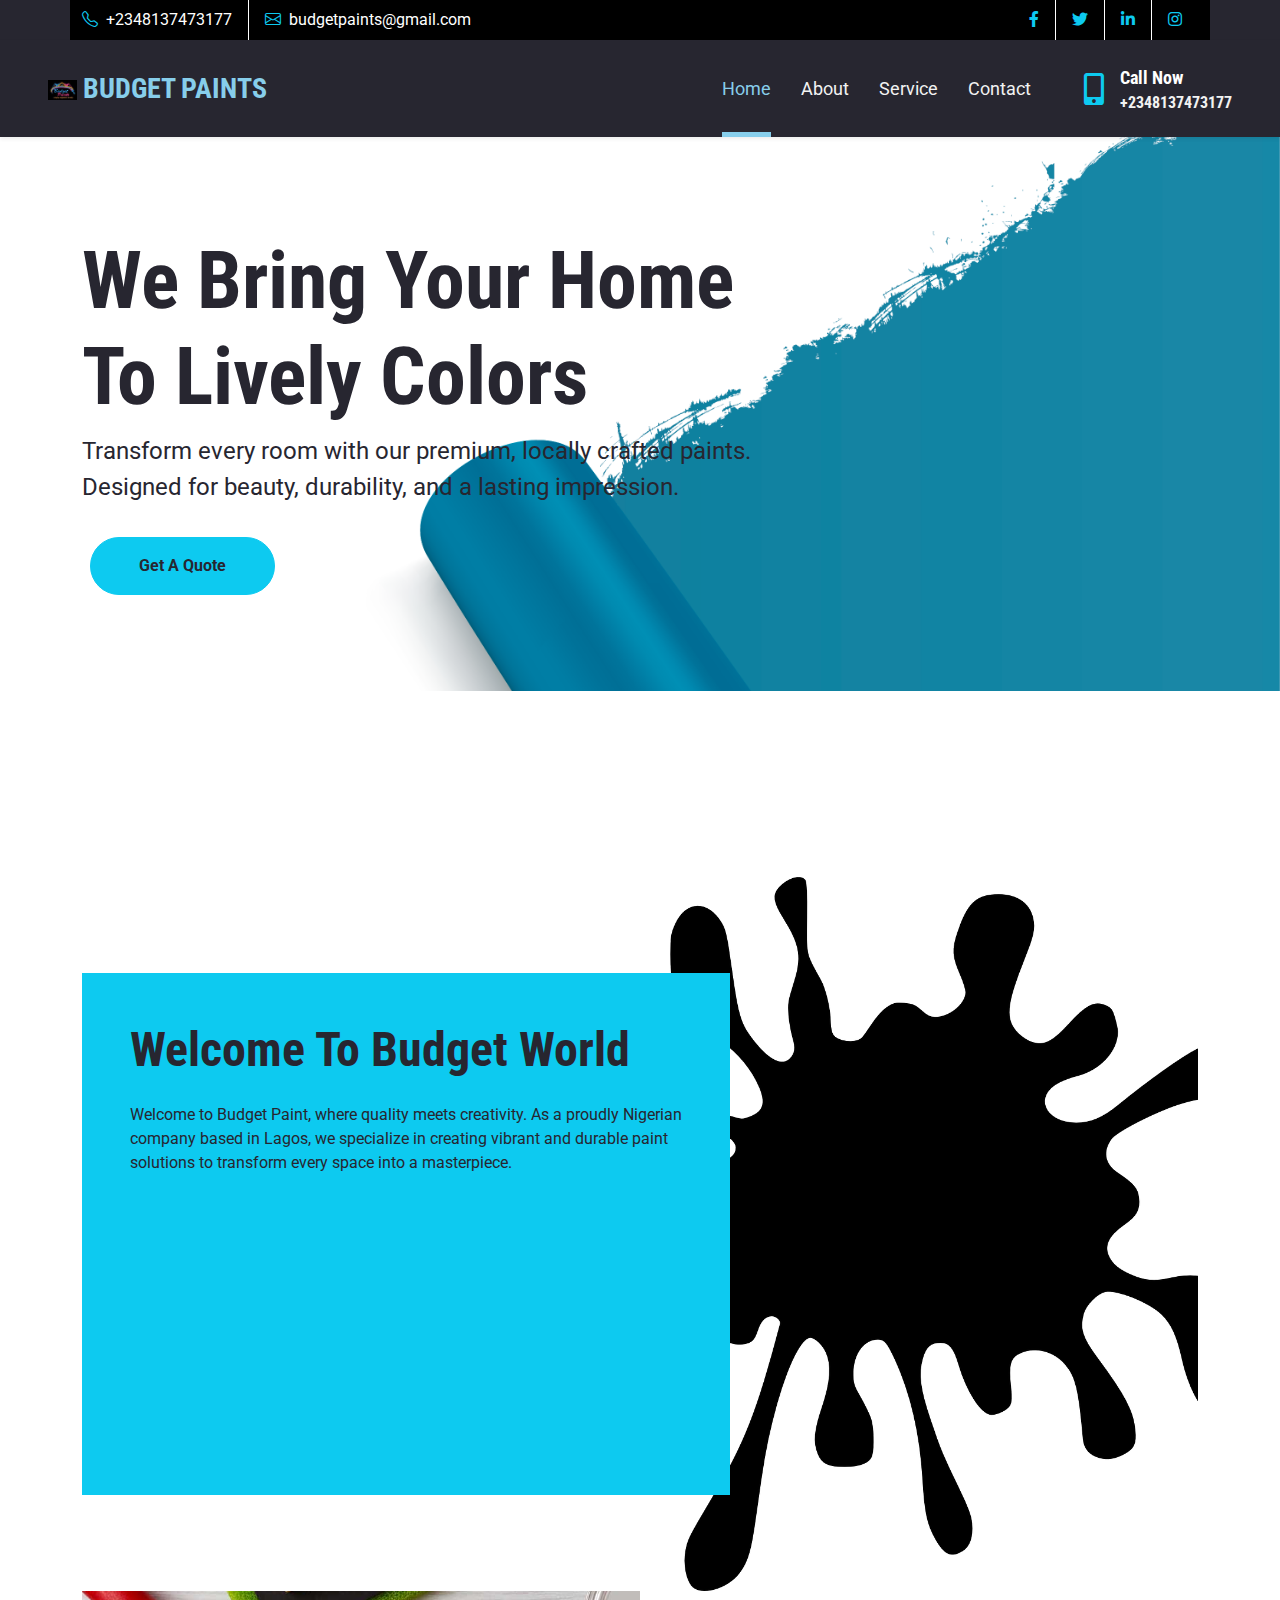
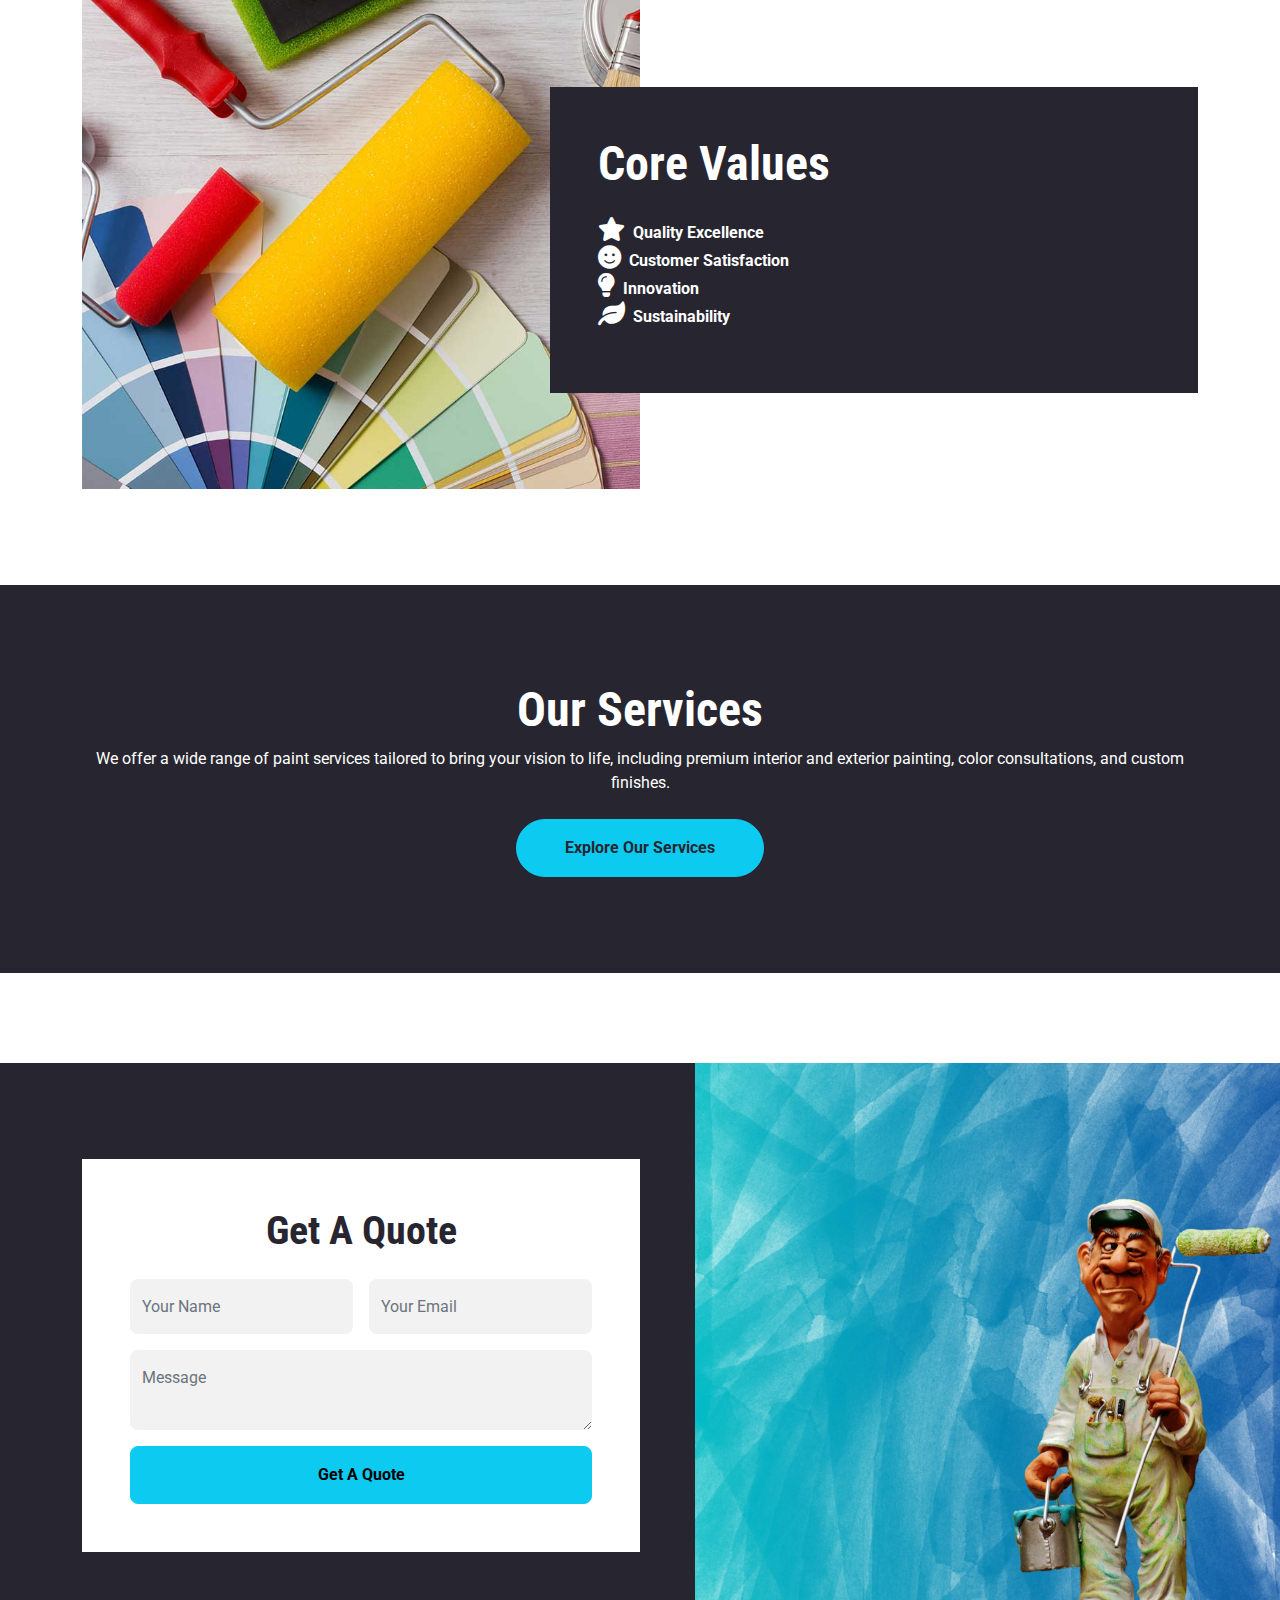
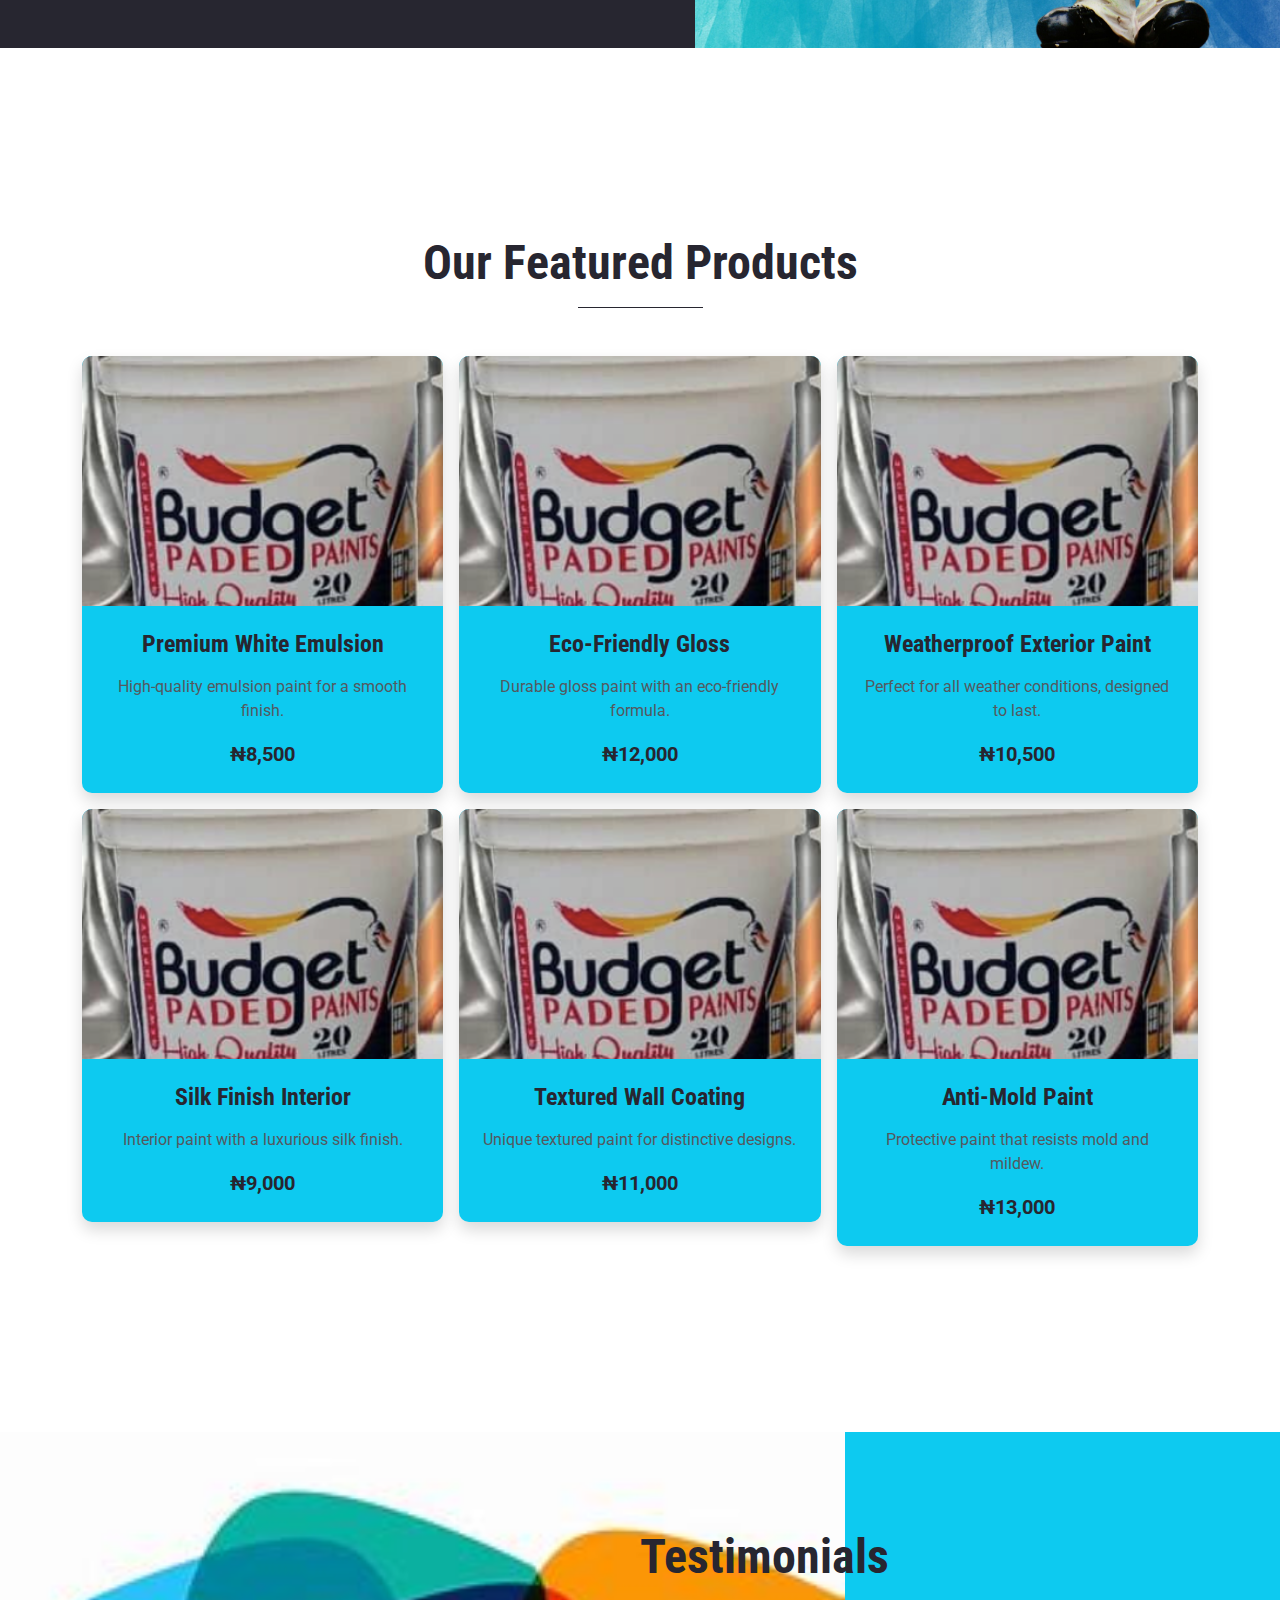
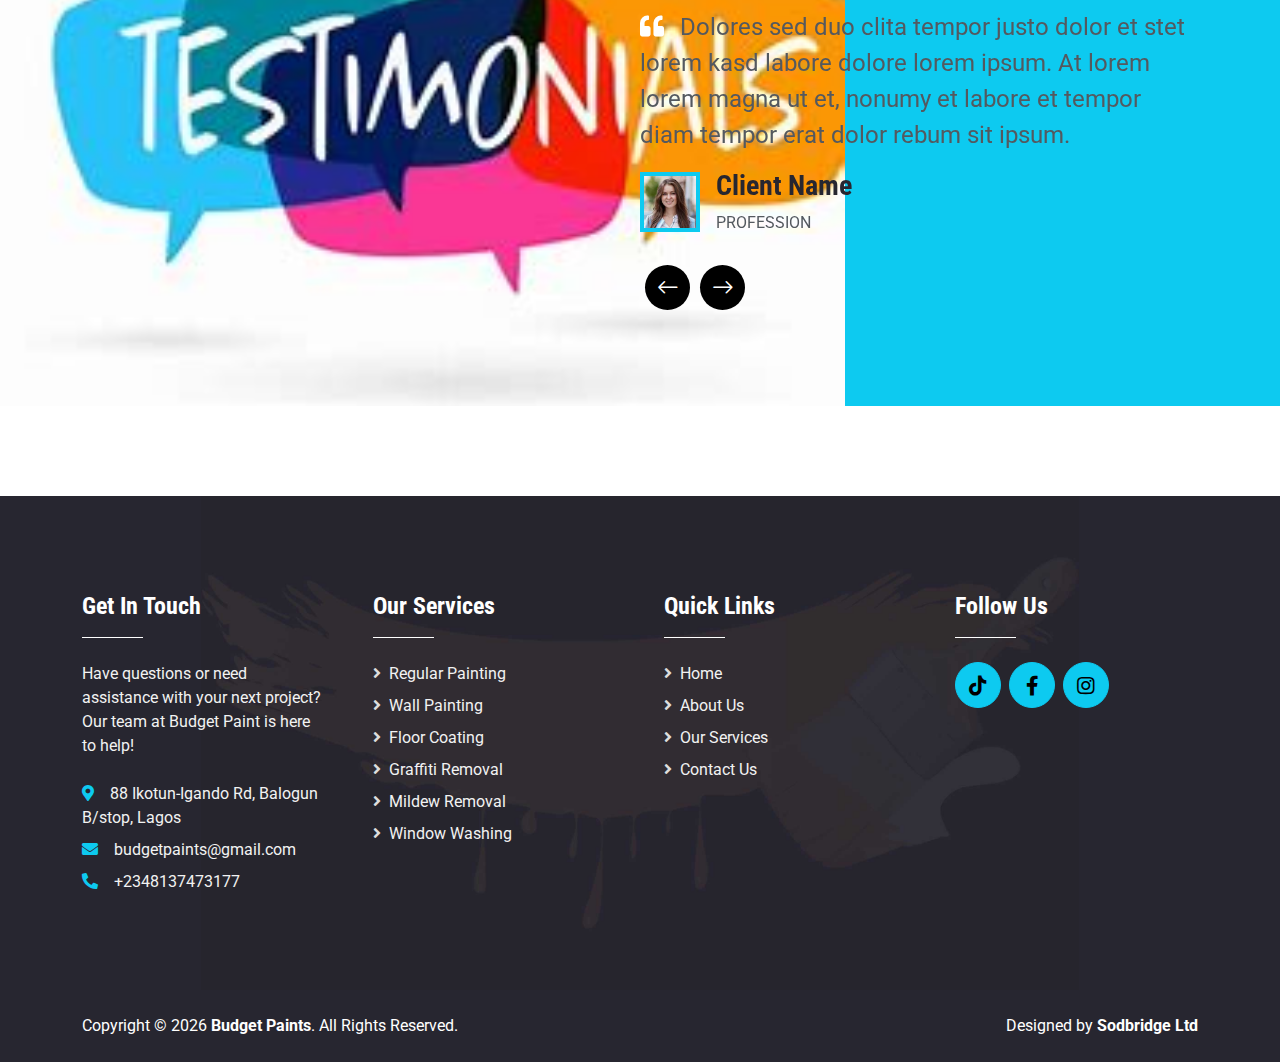
==== commit a6361ca1: "updated pics" ====
--- a/index.html
+++ b/index.html
@@ -154,7 +154,7 @@
                 </div>
                 <div class="col-lg-6" style="min-height: 400px;">
                     <div class="position-relative h-100">
-                        <img class="position-absolute w-100 h-100" src="img/about2.jpeg" style="object-fit: cover;">
+                        <img class="position-absolute w-100 h-100" src="img/paint-splatter1.png" style="object-fit: cover;">
                     </div>
                 </div>
             </div>
@@ -241,7 +241,7 @@
             <!-- Product Item Start -->
             <div class="col-xl-4 col-lg-6 col-md-6">
                 <div class="product-item shadow bg-info" style="border-radius: 10px; overflow: hidden;">
-                    <img class="img-fluid w-100" style="height: 250px; object-fit: cover;" src="img/productdemo.png" alt="Product 1" onclick="showImageModal('img/productdemo.jpng')">
+                    <img class="img-fluid w-100" style="height: 250px; object-fit: cover;" src="img/productdemo.png" alt="Product 1" onclick="showImageModal('img/productdemo.png')">
                     <div class="p-4 text-center">
                         <h4 class="mb-3">Premium White Emulsion</h4>
                         <p>High-quality emulsion paint for a smooth finish.</p>
@@ -457,7 +457,7 @@
     <!-- WhatsApp -->
     <script async src='https://d2mpatx37cqexb.cloudfront.net/delightchat-whatsapp-widget/embeds/embed.min.js'></script>
         <script>
-          var wa_btnSetting = {"btnColor":"#14b4db","ctaText":"Chat Us Now","cornerRadius":40,"marginBottom":150,"marginLeft":20,"marginRight":20,"btnPosition":"right","whatsAppNumber":"2348137473177","welcomeMessage":"Welcome to Budget paints! Please drop your message. We'll respond in 15 mins or less. Thanks ","zIndex":999999,"btnColorScheme":"dark"};
+          var wa_btnSetting = {"btnColor":"#14b4db","ctaText":"Chat Us Now","cornerRadius":40,"marginBottom":75,"marginLeft":20,"marginRight":20,"btnPosition":"right","whatsAppNumber":"2348137473177","welcomeMessage":"Welcome to Budget paints! Please drop your message. We'll respond in 15 mins or less. Thanks ","zIndex":999999,"btnColorScheme":"dark"};
           window.onload = () => {
             _waEmbed(wa_btnSetting);
           };
@@ -547,8 +547,8 @@
     <!-- Products script -->
     <script>
         function showImageModal(src) {
-            document.getElementById("imageModal").style.display = "block";
-            document.getElementById("modalImage").src = src;
+        document.getElementById("modalImage").src = src;
+        document.getElementById("imageModal").style.display = "block";
         }
         function closeImageModal() {
             document.getElementById("imageModal").style.display = "none";
--- a/css/style.css
+++ b/css/style.css
@@ -103,7 +103,7 @@
 }
 
 .bg-hero {
-    background: url(../img/bgimg1.jpeg) center no-repeat;
+    background: url(../img/bg1.png) center no-repeat;
     background-size: cover;
 }
 
@@ -197,7 +197,7 @@
 }
 
 .bg-quote {
-    background: url(../img/quote3.jpeg) top right no-repeat;
+    background: url(../img/quote2.3.jpg) top right no-repeat;
     background-size: contain ;
 }
 
@@ -350,45 +350,49 @@
     }
 
     /* Responsive modal image styling */
-    #imageModal {
-        display: none;
-        position: fixed;
-        z-index: 1;
-        left: 0;
-        top: 0;
-        width: 80%;
-        height: 80%;
-        overflow: auto;
-        background-color: rgba(0, 0, 0, 0.8);
-    }
-    .modal-content {
-        margin: auto;
-        display: block;
-        max-width: 80%;
-    }
-    .close {
-        position: absolute;
-        top: 15px;
-        right: 35px;
-        color: #fff;
-        font-size: 30px;
-        font-weight: bold;
-        cursor: pointer;
-    }
-
-    /* Modal styles */
-    .modal {
-        display: flex;
-        position: fixed;
-        z-index: 1000;
-        left: 0;
-        top: 0;
-        width: 80%;
-        height: 80%;
-        background-color: rgba(0, 0, 0, 0.7);
-        justify-content: center;
-        align-items: center;
-    }
+#imageModal {
+    display: none;
+    position: fixed;
+    z-index: 1000; /* Higher z-index to ensure it’s above other content */
+    left: 10%;
+    top: 10%;
+    width: 80%;
+    height: 80%;
+    overflow: auto;
+    background-color: rgba(0, 0, 0, 0.8);
+    border-radius: 10px;
+}
+
+.modal-content {
+    margin: auto;
+    display: block;
+    max-width: 100%;
+    max-height: 100%;
+    border-radius: 10px;
+}
+
+.close {
+    position: absolute;
+    top: 10px;
+    right: 20px;
+    color: #fff;
+    font-size: 30px;
+    font-weight: bold;
+    cursor: pointer;
+    padding: 10px; /* Adds padding for easier clicking */
+    z-index: 1001; /* Ensure it's above the modal content */
+}
+
+/* Modal styling to center content */
+.modal {
+    display: flex;
+    position: relative;
+    z-index: 1000;
+    justify-content: center;
+    align-items: center;
+    overflow: hidden;
+}
+
 
     /* Breadcrumbs */
     .bg-hero a {
@@ -419,3 +423,35 @@
     padding: 20px;
 }
 
+
+/* Portfolio */
+/* Portfolio modal styles */
+.modal {
+    display: none;
+    position: fixed;
+    z-index: 1;
+    left: 0;
+    top: 0;
+    width: 80%;
+    height: 80%;
+    overflow: auto;
+    background-color: rgba(0, 0, 0, 0.8);
+    justify-content: center;
+    align-items: center;
+}
+.modal-content {
+    margin: auto;
+    display: block;
+    max-width: 80%;
+    height: auto;
+}
+.close {
+    position: absolute;
+    top: 15px;
+    right: 35px;
+    color: #fff;
+    font-size: 30px;
+    font-weight: bold;
+    cursor: pointer;
+}
+
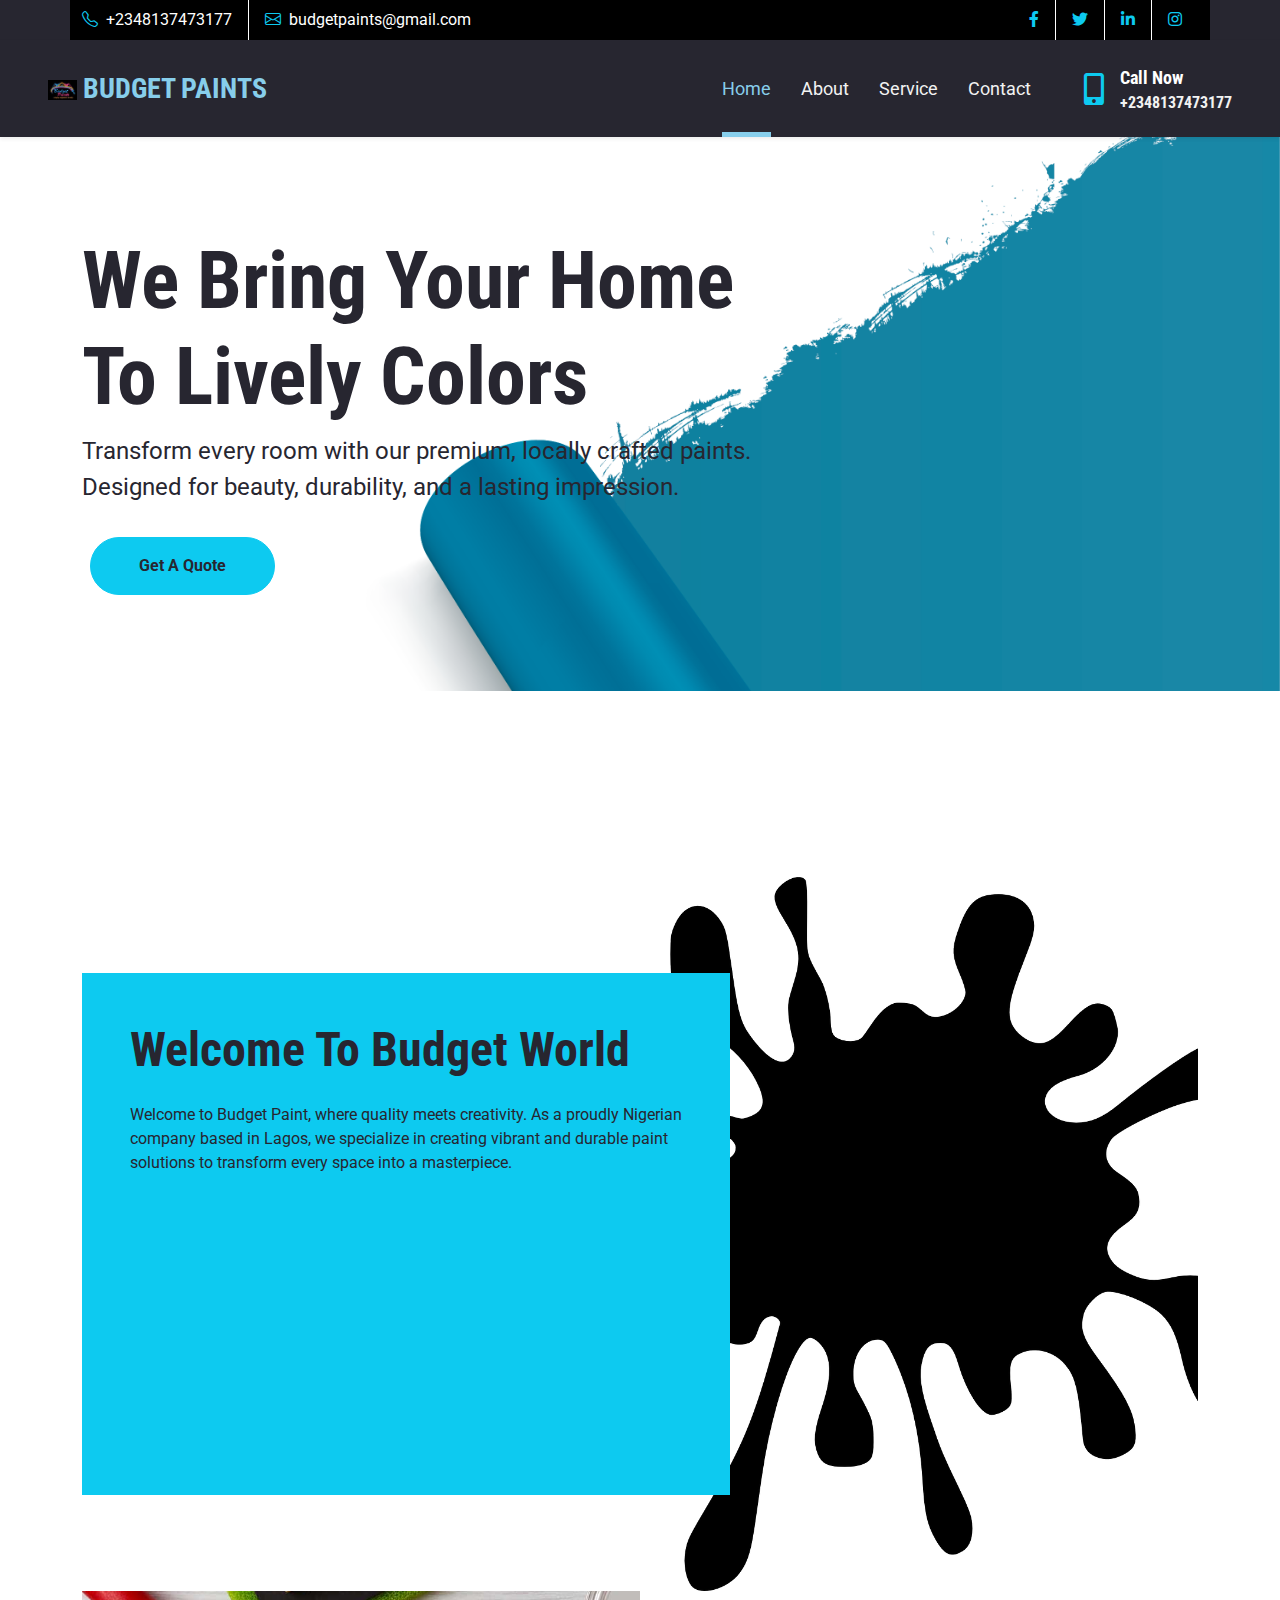
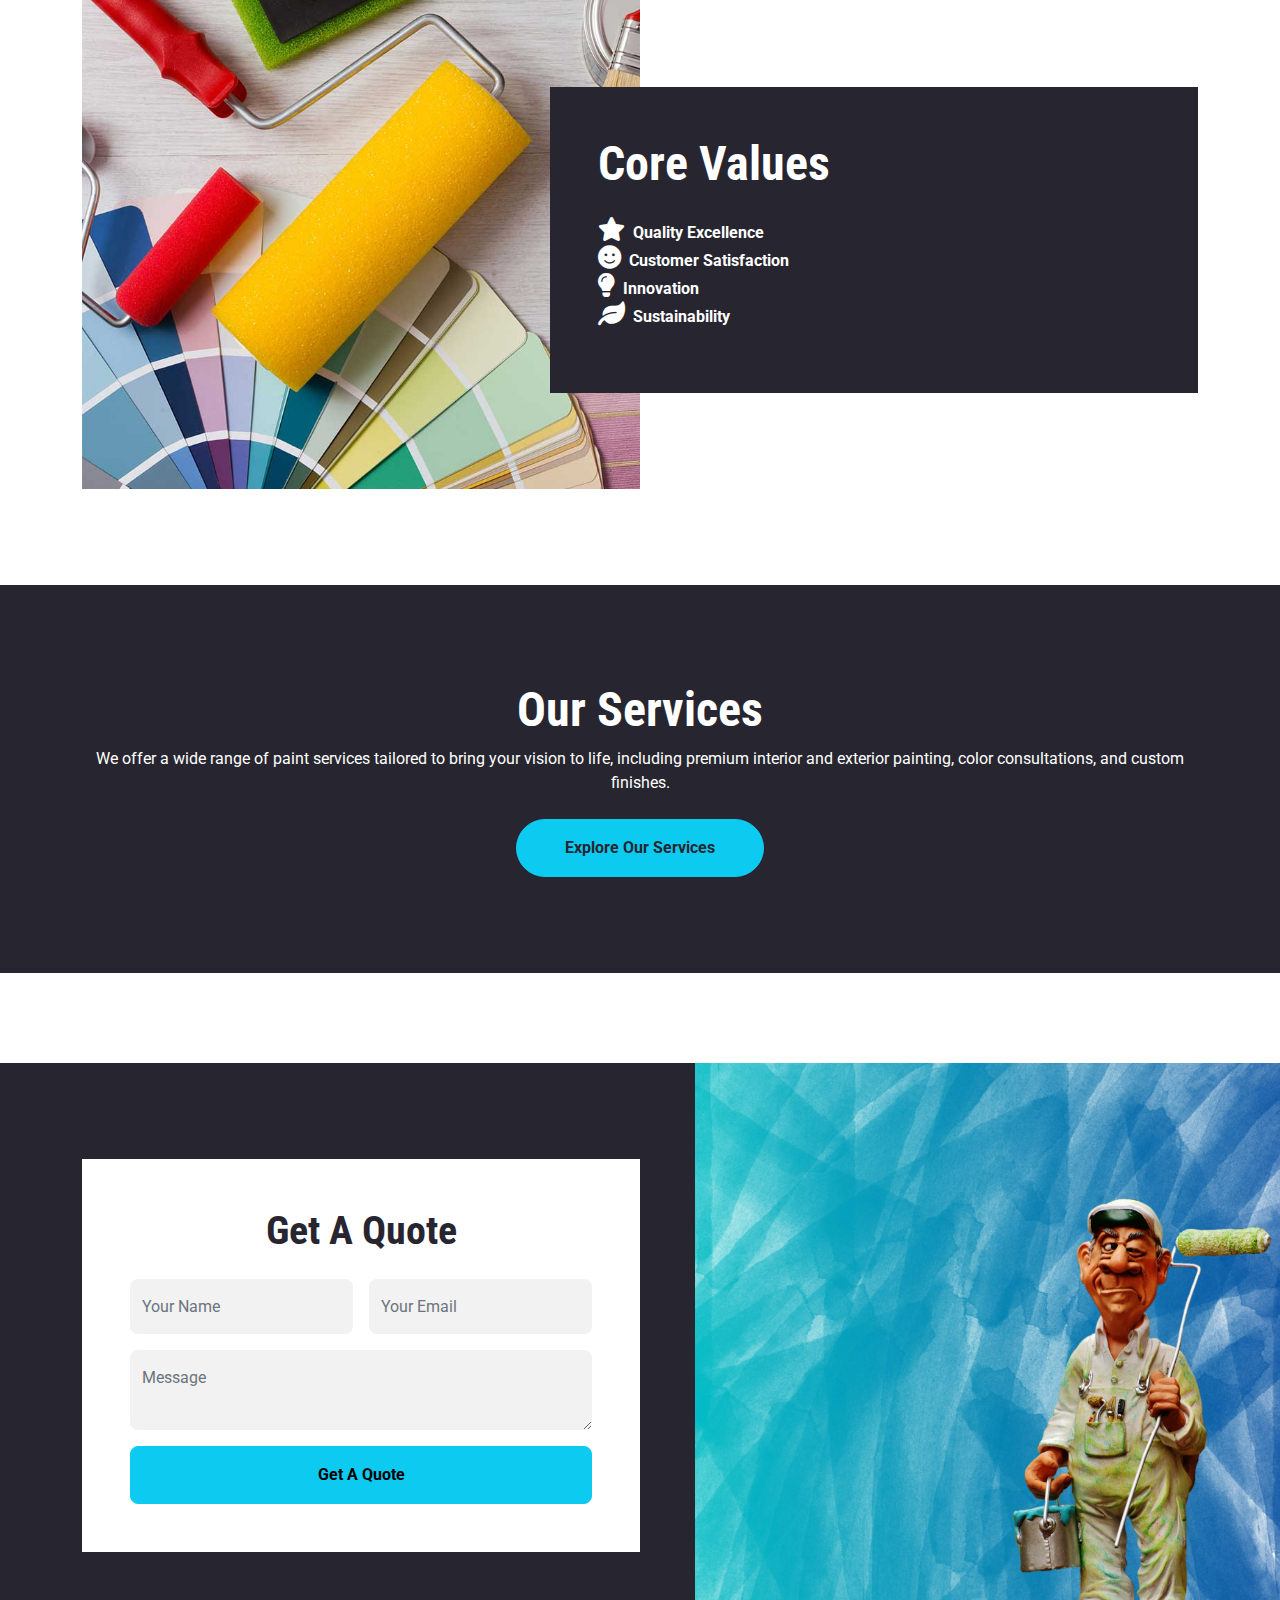
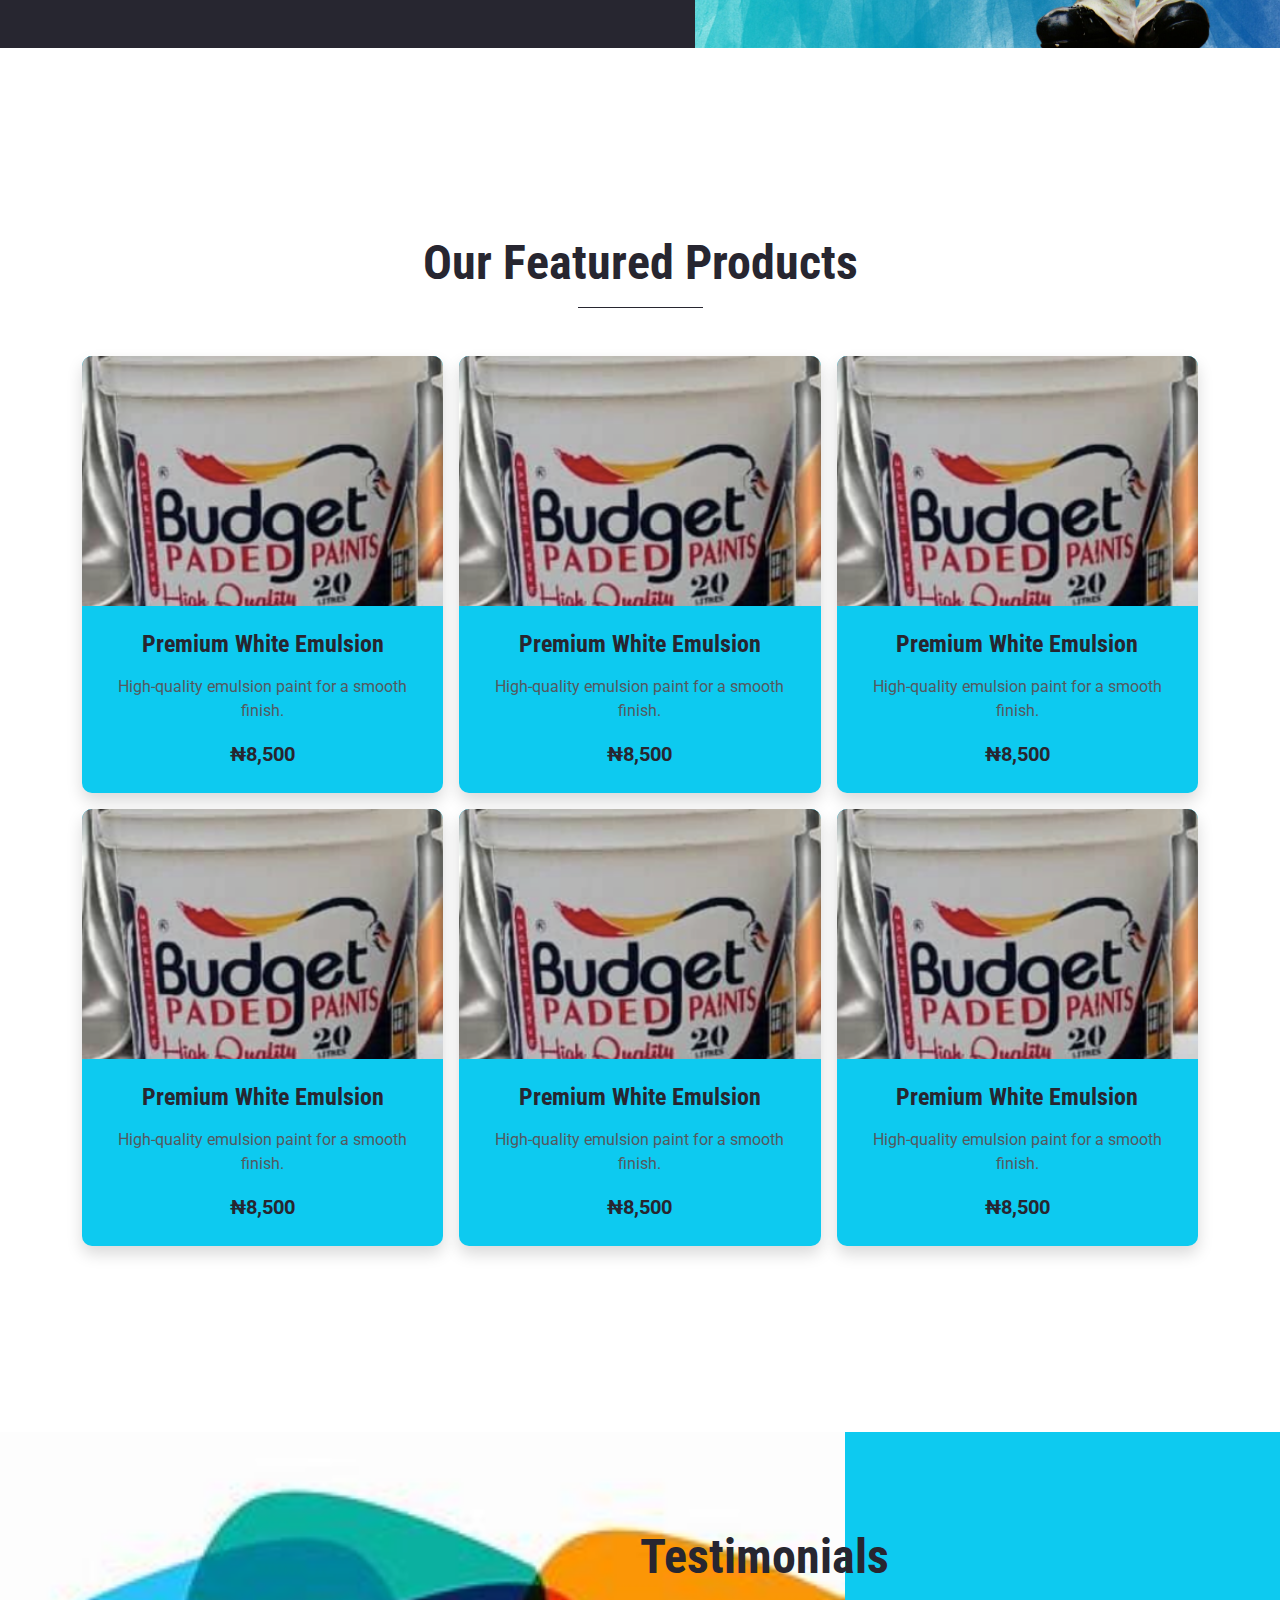
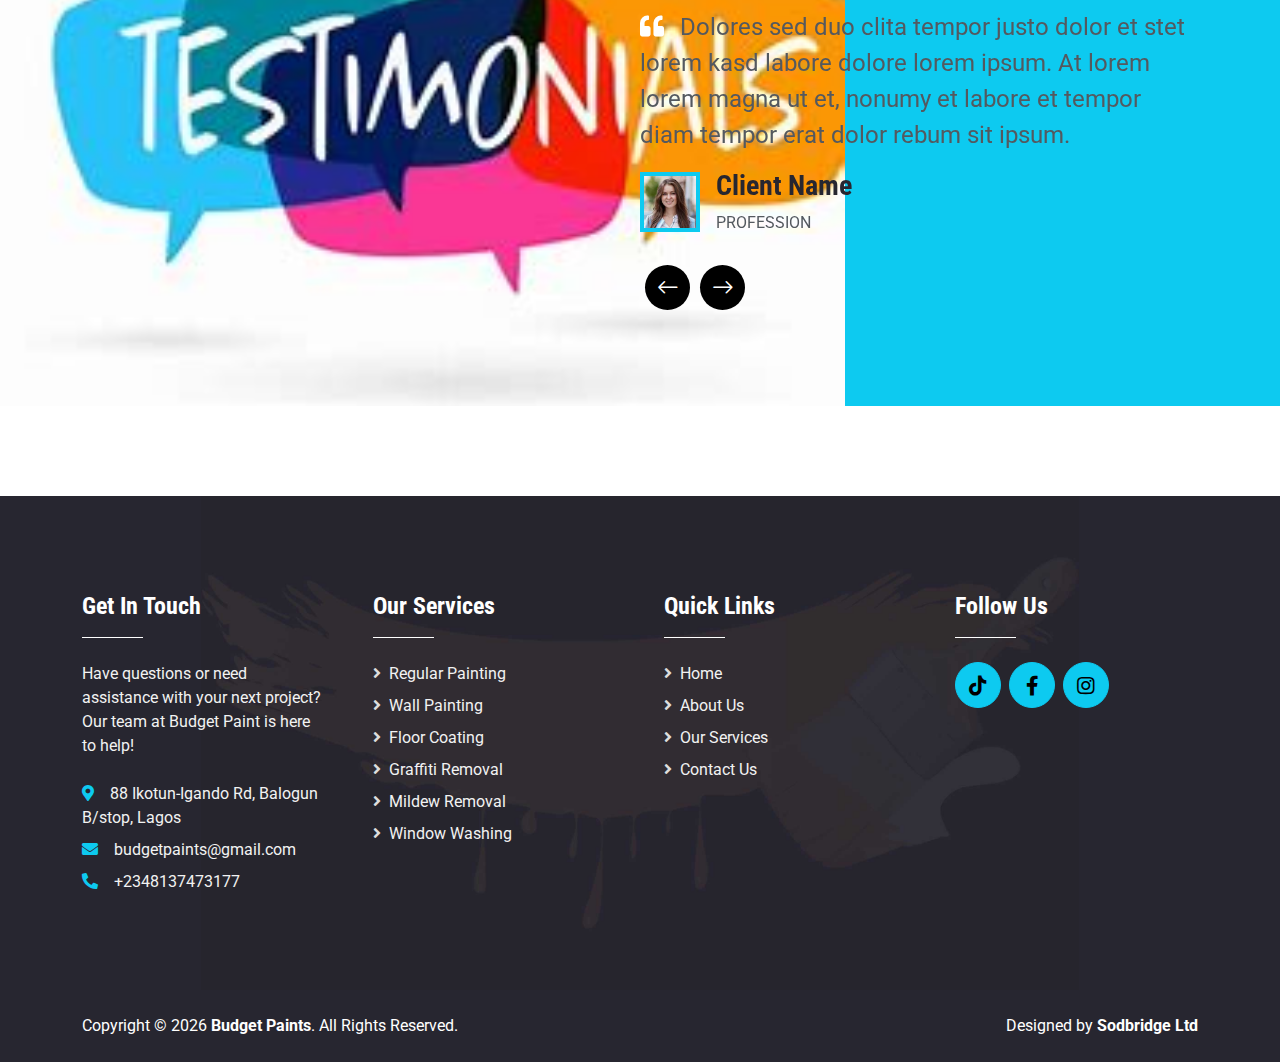
==== commit 0d7c400c: "updated products section" ====
--- a/index.html
+++ b/index.html
@@ -230,18 +230,21 @@
 
 
     <!-- Products Section Start -->
-    <div class="container-fluid py-5">
+
+
+
+
+<div class="container-fluid py-5">
     <div class="container py-5">
         <div class="text-center mx-auto mb-5" style="max-width: 500px;">
             <h1 class="display-5">Our Featured Products</h1>
             <hr class="w-25 mx-auto text-dark" style="opacity: 1;">
         </div>
         <div class="row g-3">
-            <!-- Product Item Start -->
-            <!-- Product Item Start -->
+            <!-- Product Items -->
             <div class="col-xl-4 col-lg-6 col-md-6">
-                <div class="product-item shadow bg-info" style="border-radius: 10px; overflow: hidden;">
-                    <img class="img-fluid w-100" style="height: 250px; object-fit: cover;" src="img/productdemo.png" alt="Product 1" onclick="showImageModal('img/productdemo.png')">
+                <div class="product-item shadow bg-info" onclick="showProductImageModal('img/productdemo.png')" style="border-radius: 10px; overflow: hidden;">
+                    <img class="img-fluid w-100" style="height: 250px; object-fit: cover;" src="img/productdemo.png" alt="Product 1">
                     <div class="p-4 text-center">
                         <h4 class="mb-3">Premium White Emulsion</h4>
                         <p>High-quality emulsion paint for a smooth finish.</p>
@@ -249,77 +252,75 @@
                     </div>
                 </div>
             </div>
-            <!-- Product Item End -->
-
-            <!-- Product Item 2 -->
-            <div class="col-xl-4 col-lg-6">
-                <div class="product-item shadow bg-info" style="border-radius: 10px; overflow: hidden;">
-                    <img style="height: 250px; object-fit: cover;" class="img-fluid w-100" src="img/productdemo.png" alt="Eco-Friendly Gloss" onclick="showImageModal('img/productdemo.png')">
+            <!-- Add other product items here -->
+            <!-- Product Items -->
+            <div class="col-xl-4 col-lg-6 col-md-6">
+                <div class="product-item shadow bg-info" onclick="showProductImageModal('img/productdemo.png')" style="border-radius: 10px; overflow: hidden;">
+                    <img class="img-fluid w-100" style="height: 250px; object-fit: cover;" src="img/productdemo.png" alt="Product 1">
                     <div class="p-4 text-center">
-                        <h4 class="mb-3">Eco-Friendly Gloss</h4>
-                        <p>Durable gloss paint with an eco-friendly formula.</p>
-                        <span class="price text-dark fs-5">₦12,000</span>
-                    </div>
-                </div>
-            </div>
-
-            <!-- Product Item 3 -->
-            <div class="col-xl-4 col-lg-6">
-                <div class="product-item shadow bg-info" style="border-radius: 10px; overflow: hidden;">
-                    <img style="height: 250px; object-fit: cover;" class="img-fluid w-100" src="img/productdemo.png" alt="Weatherproof Exterior Paint" onclick="showImageModal('img/productdemo.png')">
+                        <h4 class="mb-3">Premium White Emulsion</h4>
+                        <p>High-quality emulsion paint for a smooth finish.</p>
+                        <span class="price text-dark fs-5">₦8,500</span>
+                    </div>
+                </div>
+            </div>
+            <!-- Product Items -->
+            <div class="col-xl-4 col-lg-6 col-md-6">
+                <div class="product-item shadow bg-info" onclick="showProductImageModal('img/productdemo.png')" style="border-radius: 10px; overflow: hidden;">
+                    <img class="img-fluid w-100" style="height: 250px; object-fit: cover;" src="img/productdemo.png" alt="Product 1">
                     <div class="p-4 text-center">
-                        <h4 class="mb-3">Weatherproof Exterior Paint</h4>
-                        <p>Perfect for all weather conditions, designed to last.</p>
-                        <span class="price text-dark fs-5">₦10,500</span>
-                    </div>
-                </div>
-            </div>
-
-            <!-- Product Item 4 -->
-            <div class="col-xl-4 col-lg-6">
-                <div class="product-item shadow bg-info" style="border-radius: 10px; overflow: hidden;">
-                    <img style="height: 250px; object-fit: cover;" class="img-fluid w-100" src="img/productdemo.png" alt="Silk Finish Interior" onclick="showImageModal('img/productdemo.png')">
+                        <h4 class="mb-3">Premium White Emulsion</h4>
+                        <p>High-quality emulsion paint for a smooth finish.</p>
+                        <span class="price text-dark fs-5">₦8,500</span>
+                    </div>
+                </div>
+            </div>
+            <!-- Product Items -->
+            <div class="col-xl-4 col-lg-6 col-md-6">
+                <div class="product-item shadow bg-info" onclick="showProductImageModal('img/productdemo.png')" style="border-radius: 10px; overflow: hidden;">
+                    <img class="img-fluid w-100" style="height: 250px; object-fit: cover;" src="img/productdemo.png" alt="Product 1">
                     <div class="p-4 text-center">
-                        <h4 class="mb-3">Silk Finish Interior</h4>
-                        <p>Interior paint with a luxurious silk finish.</p>
-                        <span class="price text-dark fs-5">₦9,000</span>
-                    </div>
-                </div>
-            </div>
-
-            <!-- Product Item 5 -->
-            <div class="col-xl-4 col-lg-6">
-                <div class="product-item shadow bg-info" style="border-radius: 10px; overflow: hidden;">
-                    <img style="height: 250px; object-fit: cover;" class="img-fluid w-100" src="img/productdemo.png" alt="Textured Wall Coating" onclick="showImageModal('img/productdemo.png')">
+                        <h4 class="mb-3">Premium White Emulsion</h4>
+                        <p>High-quality emulsion paint for a smooth finish.</p>
+                        <span class="price text-dark fs-5">₦8,500</span>
+                    </div>
+                </div>
+            </div>
+            <!-- Product Items -->
+            <div class="col-xl-4 col-lg-6 col-md-6">
+                <div class="product-item shadow bg-info" onclick="showProductImageModal('img/productdemo.png')" style="border-radius: 10px; overflow: hidden;">
+                    <img class="img-fluid w-100" style="height: 250px; object-fit: cover;" src="img/productdemo.png" alt="Product 1">
                     <div class="p-4 text-center">
-                        <h4 class="mb-3">Textured Wall Coating</h4>
-                        <p>Unique textured paint for distinctive designs.</p>
-                        <span class="price text-dark fs-5">₦11,000</span>
-                    </div>
-                </div>
-            </div>
-
-            <!-- Product Item 6 -->
-            <div class="col-xl-4 col-lg-6">
-                <div class="product-item shadow bg-info" style="border-radius: 10px; overflow: hidden;">
-                    <img style="height: 250px; object-fit: cover;" class="img-fluid w-100" src="img/productdemo.png" alt="Anti-Mold Paint" onclick="showImageModal('img/productdemo.png')">
+                        <h4 class="mb-3">Premium White Emulsion</h4>
+                        <p>High-quality emulsion paint for a smooth finish.</p>
+                        <span class="price text-dark fs-5">₦8,500</span>
+                    </div>
+                </div>
+            </div>
+            <!-- Product Items -->
+            <div class="col-xl-4 col-lg-6 col-md-6">
+                <div class="product-item shadow bg-info" onclick="showProductImageModal('img/productdemo.png')" style="border-radius: 10px; overflow: hidden;">
+                    <img class="img-fluid w-100" style="height: 250px; object-fit: cover;" src="img/productdemo.png" alt="Product 1">
                     <div class="p-4 text-center">
-                        <h4 class="mb-3">Anti-Mold Paint</h4>
-                        <p>Protective paint that resists mold and mildew.</p>
-                        <span class="price text-dark fs-5">₦13,000</span>
-                    </div>
-                </div>
-            </div>
-            <!-- Product Item End -->
+                        <h4 class="mb-3">Premium White Emulsion</h4>
+                        <p>High-quality emulsion paint for a smooth finish.</p>
+                        <span class="price text-dark fs-5">₦8,500</span>
+                    </div>
+                </div>
+            </div>
         </div>
     </div>
 </div>
 
-    <!-- Modal for Image Enlarging -->
+    <!-- Modal for Image Enlarging (Products) -->
     <div id="imageModal" class="modal" style="display: none;">
         <span class="close" onclick="closeImageModal()">&times;</span>
         <img class="modal-content" id="modalImage">
-    </div>
+        <span class="arrow left" onclick="changeProductImage(-1)">&#10094;</span>
+        <span class="arrow right" onclick="changeProductImage(1)">&#10095;</span>
+    </div>
+
+
 
 
     <!-- Testimonial Start -->
--- a/css/style.css
+++ b/css/style.css
@@ -350,48 +350,48 @@
     }
 
     /* Responsive modal image styling */
-#imageModal {
-    display: none;
-    position: fixed;
-    z-index: 1000; /* Higher z-index to ensure it’s above other content */
-    left: 10%;
-    top: 10%;
-    width: 80%;
-    height: 80%;
-    overflow: auto;
-    background-color: rgba(0, 0, 0, 0.8);
-    border-radius: 10px;
-}
-
-.modal-content {
-    margin: auto;
-    display: block;
-    max-width: 100%;
-    max-height: 100%;
-    border-radius: 10px;
-}
-
-.close {
-    position: absolute;
-    top: 10px;
-    right: 20px;
-    color: #fff;
-    font-size: 30px;
-    font-weight: bold;
-    cursor: pointer;
-    padding: 10px; /* Adds padding for easier clicking */
-    z-index: 1001; /* Ensure it's above the modal content */
-}
-
-/* Modal styling to center content */
-.modal {
-    display: flex;
-    position: relative;
-    z-index: 1000;
-    justify-content: center;
-    align-items: center;
-    overflow: hidden;
-}
+    #imageModal {
+        display: none;
+        position: fixed;
+        z-index: 1000; /* Higher z-index to ensure it’s above other content */
+        left: 10%;
+        top: 10%;
+        width: 80%;
+        height: 80%;
+        overflow: auto;
+        background-color: rgba(0, 0, 0, 0.8);
+        border-radius: 10px;
+    }
+
+    .modal-content {
+        margin: auto;
+        display: block;
+        max-width: 100%;
+        max-height: 100%;
+        border-radius: 10px;
+    }
+
+    .close {
+        position: absolute;
+        top: 10px;
+        right: 20px;
+        color: #fff;
+        font-size: 30px;
+        font-weight: bold;
+        cursor: pointer;
+        padding: 10px; /* Adds padding for easier clicking */
+        z-index: 1001; /* Ensure it's above the modal content */
+    }
+
+    /* Modal styling to center content */
+    .modal {
+        display: flex;
+        position: relative;
+        z-index: 1000;
+        justify-content: center;
+        align-items: center;
+        overflow: hidden;
+    }
 
 
     /* Breadcrumbs */
@@ -424,34 +424,84 @@
 }
 
 
-/* Portfolio */
-/* Portfolio modal styles */
-.modal {
-    display: none;
-    position: fixed;
-    z-index: 1;
-    left: 0;
-    top: 0;
-    width: 80%;
-    height: 80%;
-    overflow: auto;
-    background-color: rgba(0, 0, 0, 0.8);
-    justify-content: center;
-    align-items: center;
-}
-.modal-content {
-    margin: auto;
-    display: block;
-    max-width: 80%;
-    height: auto;
-}
-.close {
+    /* Portfolio modal styles */
+    .modal {
+        display: none;
+        position: fixed;
+        z-index: 1000; /* Higher z-index to ensure it’s above other content */
+        left: 0;
+        top: 0;
+        width: 100%;
+        height: 100%;
+        overflow: hidden; /* Ensure no overflow */
+        background-color: rgba(0, 0, 0, 0.8);
+        justify-content: center;
+        align-items: center;
+    }
+
+    /* Modal content */
+    .modal-content {
+        margin: auto;
+        display: block;
+        max-width: 80%;
+        max-height: 80%;
+        border-radius: 10px;
+    }
+
+    /* Close button styling */
+    .close {
+        position: absolute;
+        top: 60px; /* Adjusted for better visibility */
+        right: 30px; /* Adjusted for better visibility */
+        color: #fff;
+        font-size: 30px;
+        font-weight: bold;
+        cursor: pointer;
+        padding: 10px; /* Adds padding for easier clicking */
+        z-index: 1001; /* Ensure it's above the modal content */
+    }
+
+    /* Portfolio Arrows */
+    .arrow {
+        position: absolute;
+        top: 50%; /* Center vertically */
+        color: #fff;
+        font-size: 40px;
+        cursor: pointer;
+        user-select: none; /* Prevent text selection */
+        padding: 10px; /* Adds padding for easier clicking */
+        z-index: 1001; /* Ensure it's above the modal content */
+    }
+
+    .arrow.left {
+        left: 20px; /* Position on the left */
+        transform: translateY(-50%); /* Center vertically */
+    }
+
+    .arrow.right {
+        right: 20px; /* Position on the right */
+        transform: translateY(-50%); /* Center vertically */
+    }
+
+    /* Product Arrows   */
+    .arrow {
     position: absolute;
-    top: 15px;
-    right: 35px;
+    top: 50%;
     color: #fff;
-    font-size: 30px;
-    font-weight: bold;
+    font-size: 40px;
     cursor: pointer;
-}
-
+    user-select: none; /* Prevent text selection */
+    padding: 10px; /* Adds padding for easier clicking */
+    z-index: 1001; /* Ensure it's above the modal content */
+}
+
+.arrow.left {
+    left: 20px; /* Position on the left */
+    transform: translateY(-50%); /* Center vertically */
+}
+
+.arrow.right {
+    right: 20px; /* Position on the right */
+    transform: translateY(-50%); /* Center vertically */
+}
+
